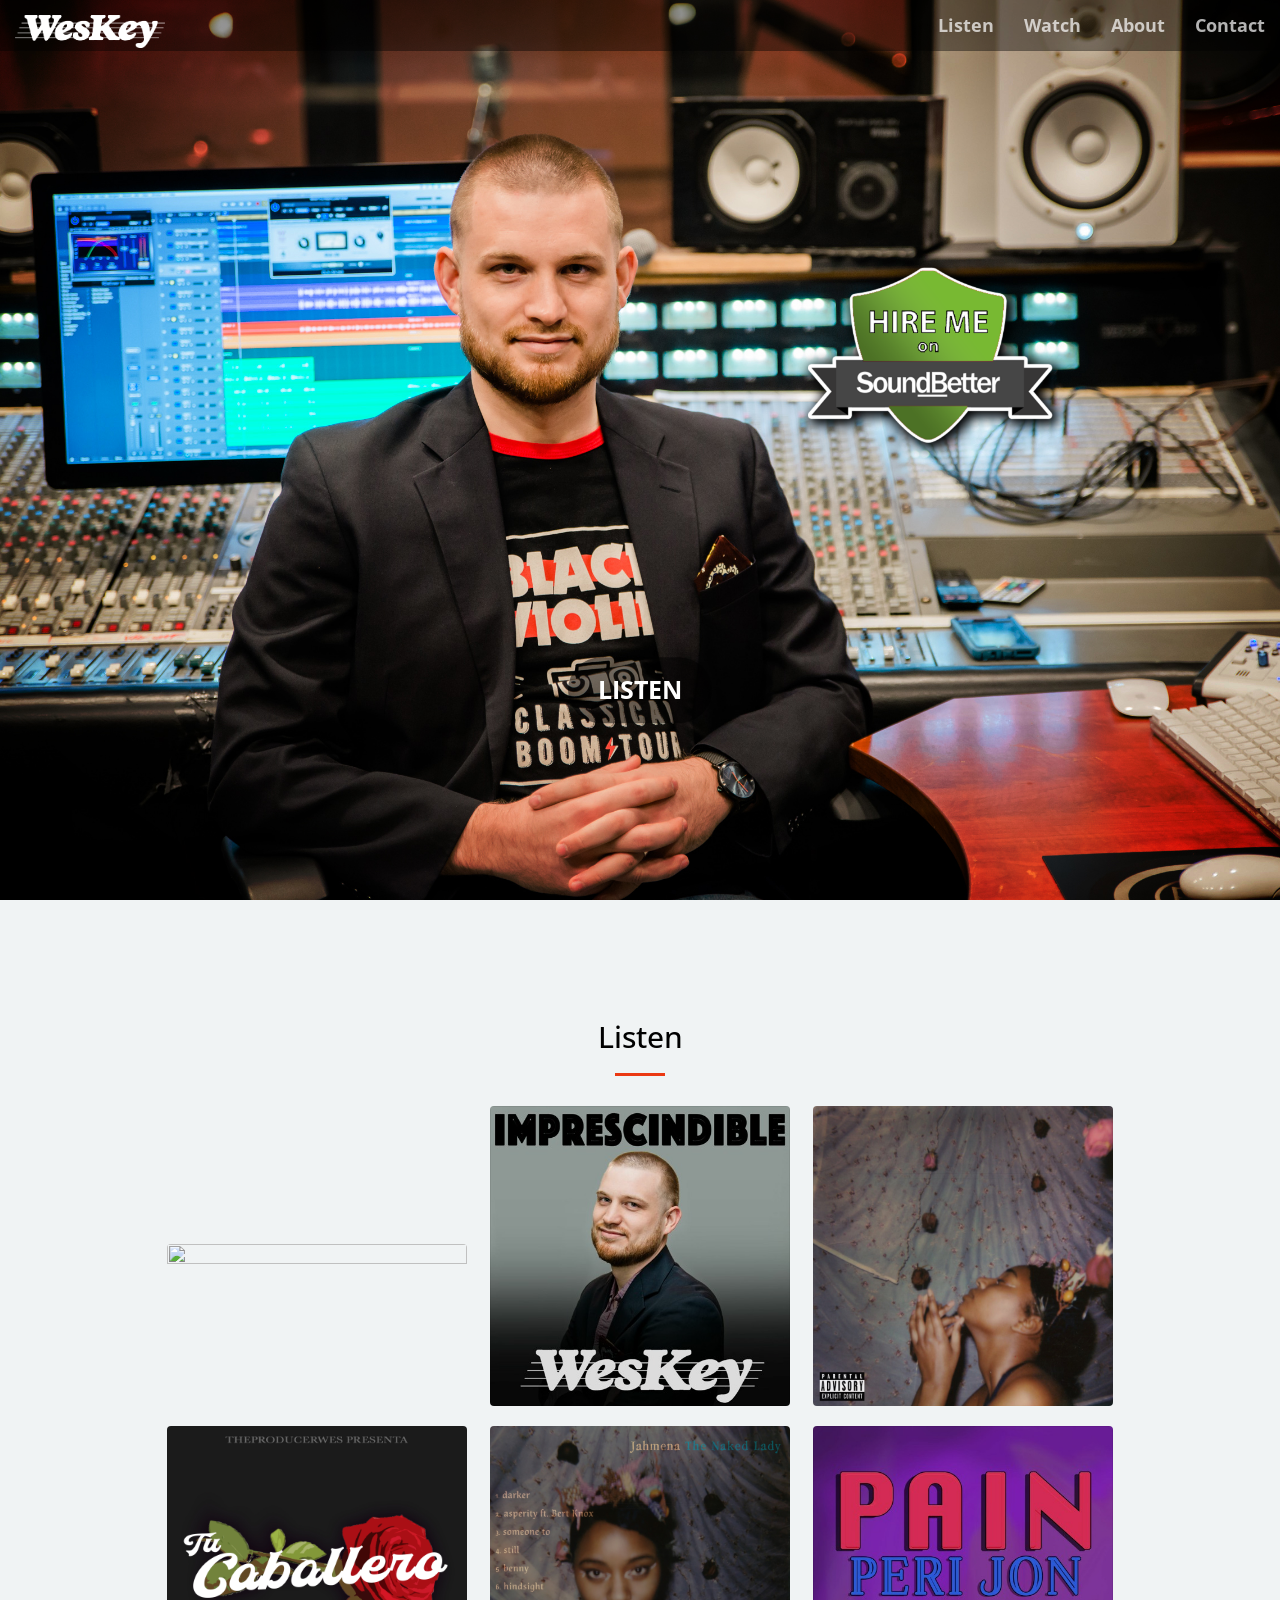
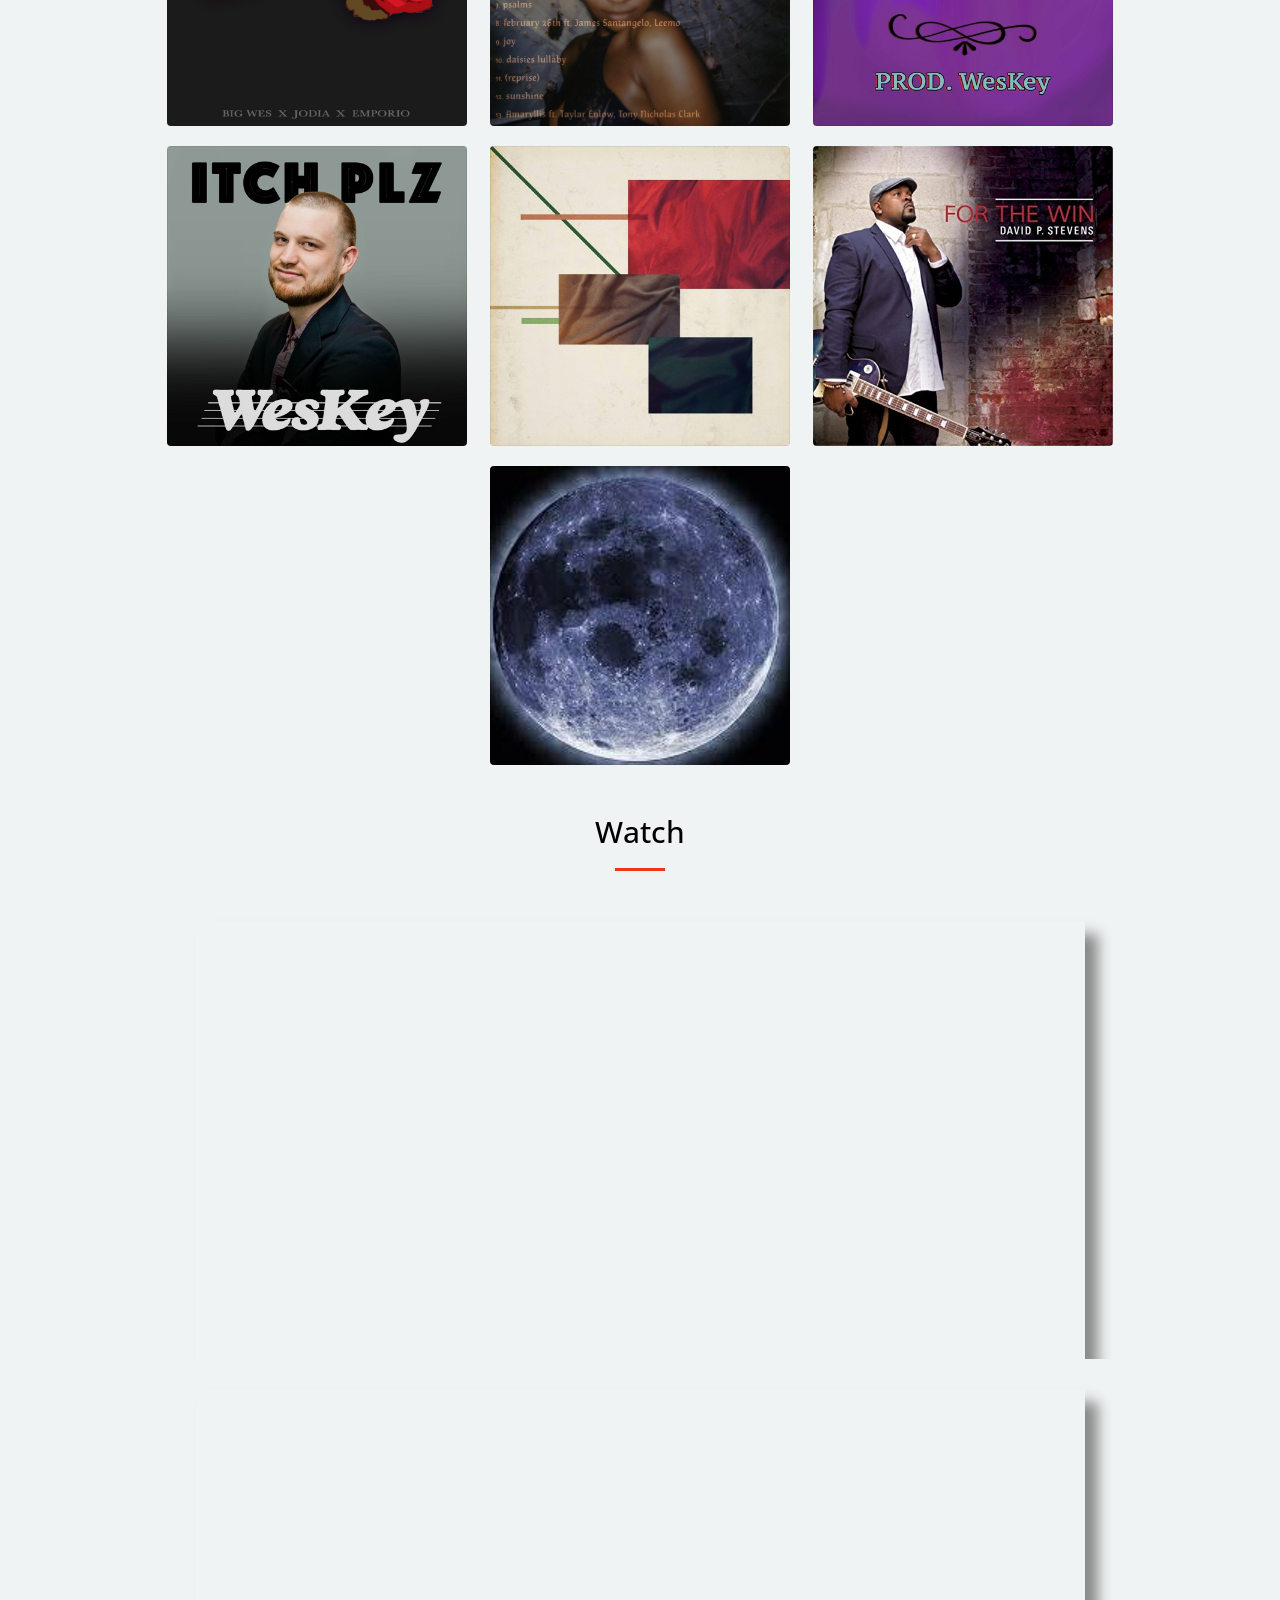
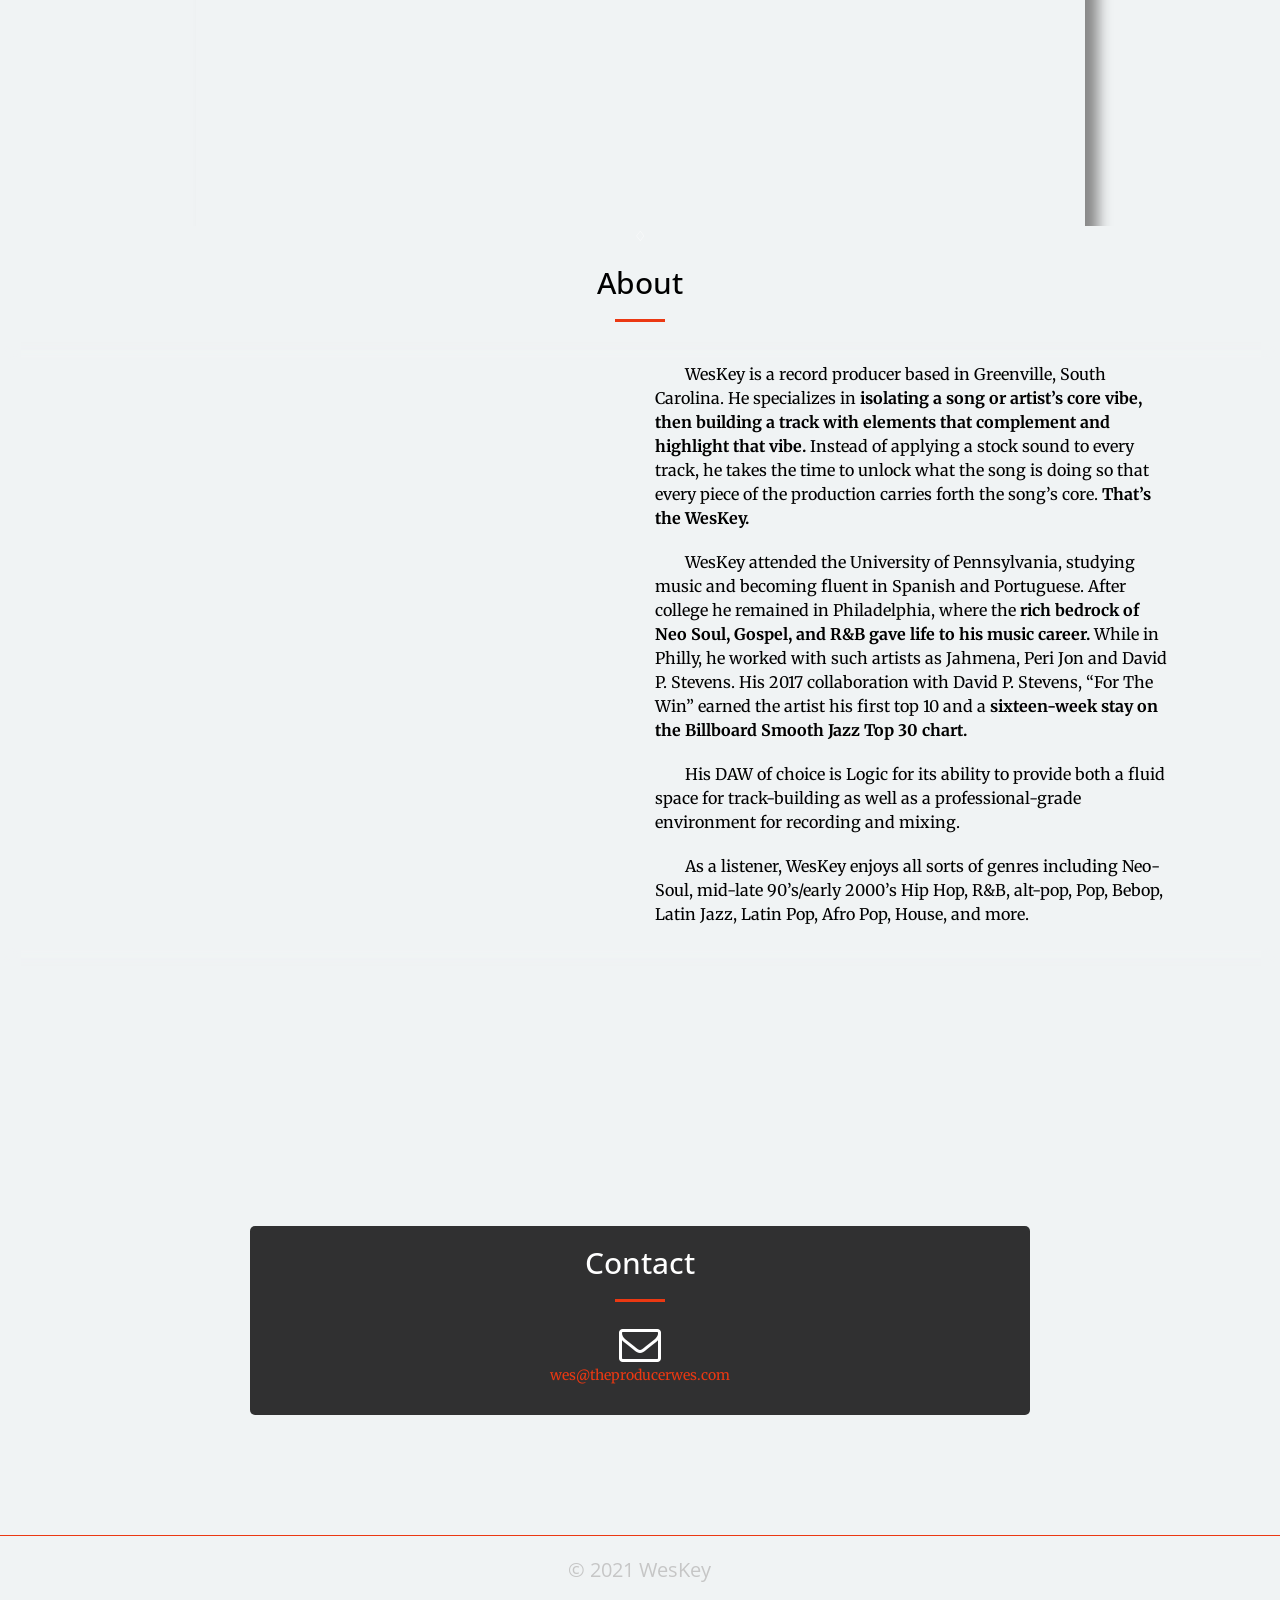
==== index.html @ 867abc57 "change" ====
<!DOCTYPE html>
<html lang="en">

<head>

    <meta charset="utf-8">
    <meta http-equiv="X-UA-Compatible" content="IE=edge">
    <meta name="viewport" content="width=device-width, initial-scale=1">
    <meta name="description" content="">
    <meta name="author" content="Wes Adeyinka-Skold">
    <meta property="og:image"        content="wesleyskolddj.github.io/img/PS1_bio1_v.jpg" />

    <title>WesKey | Music Producer</title>
    <!-- Bootstrap Core CSS -->
    <link rel="stylesheet" href="css/bootstrap.css" type="text/css">
    <link rel="stylesheet" href="css/style.css">

    <script src="https://ajax.googleapis.com/ajax/libs/jquery/1.7.2/jquery.min.js"></script>
    <script src="js/mediaelement-and-player.min.js"></script>
    <link rel="stylesheet" href="css/creative.css" media="screen">

    <!-- Custom Fonts -->
     <link href='https://fonts.googleapis.com/css?family=Open+Sans+Condensed:300,300italic' rel='stylesheet' type='text/css'>
    <link href='http://fonts.googleapis.com/css?family=Merriweather:400,300,300italic,400italic,700,700italic,900,900italic' rel='stylesheet' type='text/css'>
    <link rel="stylesheet" href="font-awesome/css/font-awesome.min.css" type="text/css">

    <!-- Plugin CSS -->
    <link rel="stylesheet" href="css/animate.min.css" type="text/css">

    <!-- Custom CSS -->
    <link rel="stylesheet" href="css/creative.css" type="text/css">

    <!-- HTML5 Shim and Respond.js IE8 support of HTML5 elements and media queries -->
    <!-- WARNING: Respond.js doesn't work if you view the page via file:// -->
    <!--[if lt IE 9]>
        <script src="https://oss.maxcdn.com/libs/html5shiv/3.7.0/html5shiv.js"></script>
        <script src="https://oss.maxcdn.com/libs/respond.js/1.4.2/respond.min.js"></script>
    <![endif]-->

</head>

<body id="page-top" class="bg-primary">

    <nav id="mainNav" class="navbar navbar-default navbar-fixed-top">
        <div class="container-fluid">
            <!-- Brand and toggle get grouped for better mobile display -->
            <div class="navbar-header">
                <button type="button" class="navbar-toggle collapsed" data-toggle="collapse" data-target="#bs-example-navbar-collapse-1">
                    <span class="sr-only">Toggle navigation</span>
                    <span class="icon-bar"></span>
                    <span class="icon-bar"></span>
                    <span class="icon-bar"></span>
                </button>
                <a class="navbar-brand page-scroll" href="#page-top">
                  <div class="logo-image">
             <img src="img/WESKEY_FINAL.png" width="150" height="32.6"" class="img-fluid">
       </div>
     </a>
            </div>

            <!-- Collect the nav links, forms, and other content for toggling -->
            <div class="collapse navbar-collapse" id="bs-example-navbar-collapse-1">
                <ul class="nav navbar-nav navbar-right">
                    <li>
                        <a class="page-scroll" href="#listen">Listen</a>
                    </li>
                    <li>
                    <a class="page-scroll" href="#watch">Watch</a>
                </li>
                <li>
                      <li>
                          <a class="page-scroll" href="#about">About</a>
                      </li>
                      <li>
                        <a class="page-scroll" href="#contact">Contact</a>
                    </li>
                </ul>
            </div>
            <!-- /.navbar-collapse -->
        </div>
        <!-- /.container-fluid -->
    </nav>

    <header>
      <div class="header-content2">
        <br><br><br><br>
        <a href="https://soundbetter.com/profiles/397848-weskey" rel="noopener noreferrer" target="_blank" title="WesKey profile on SoundBetter" ><img alt="WesKey, Producer on SoundBetter" src="img/SoundBetterBadge.png" style="max-width: 300px;" /></a>
      </div>
        <div class="header-content">

          <br><br><br><br><br><br><br><br><br><br><br><br><br><br><br><br><br><br><br><br><br><br><br><br>
                <a href="#listen" class="btn btn-primary btn-xl page-scroll">Listen</a>
            </div>
          </div>
    </header>
    <br><br><br><br><br>


        <section class="bg-primary" id="listen">
        <div class="container text-center">
            <div class="row">
              <h2 class="section-heading text-center">Listen</h2>
              <hr>
            </div>
        </div>

    <div class="textWithBlurredBg-container">

      <div class="textWithBlurredBg">
        <img src="img/Fearless1.jpg">
        <h2>WesKey feat. Lee Mo</h2>
        <h3>Fearless</h3>
<iframe src="https://open.spotify.com/embed/track/297dH4N6ocPh2NJZ0Tr0zY" width="300" height="380" frameborder="0" allowtransparency="true" allow="encrypted-media"></iframe>
      </div>


      <div class="textWithBlurredBg">
          <img src="img/Imprescindible.png">
          <h2>WesKey</h2>
          <h3>Imprescindible</h3>
      <iframe width="100%" height="20" scrolling="no" frameborder="no" allow="autoplay" src="https://w.soundcloud.com/player/?url=https%3A//api.soundcloud.com/tracks/889253563&color=%23ff5500&inverse=false&auto_play=false&show_user=true"></iframe><div style="font-size: 10px; color: #cccccc;line-break: anywhere;word-break: normal;overflow: hidden;white-space: nowrap;text-overflow: ellipsis; font-family: Interstate,Lucida Grande,Lucida Sans Unicode,Lucida Sans,Garuda,Verdana,Tahoma,sans-serif;font-weight: 100;"><a href="https://soundcloud.com/weskeyofficial" title="WesKey" target="_blank" style="color: #cccccc; text-decoration: none;">WesKey</a> · <a href="https://soundcloud.com/weskeyofficial/pain" title="Pain" target="_blank" style="color: #cccccc; text-decoration: none;">Pain</a></div>
        </div>

      <div class="textWithBlurredBg">
        <img src="img/TNL_AlbumCover.jpeg">
        <h2>Jahmena</h2>
        <h3>The Naked Lady</h3>
        <iframe src="https://open.spotify.com/embed/album/1E9udkSY6KjiLPJxeTPA2j" width="300" height="380" frameborder="0" allowtransparency="true" allow="encrypted-media"></iframe>
      </div>


    </div>

    <div class="textWithBlurredBg-container">

      <div class="textWithBlurredBg">
        <img src="img/Tu Caballero_Cover2.3.jpg">
        <h2>Big Wes el Intérprete</h2>
        <h3>Tu Caballero (ft. Jodia y Emporio)</h3>
        <iframe src="https://open.spotify.com/embed/track/6ZalHXCMGMKYvG3cUFmzxY?si=8A9lDq-FS12S6dFijCYNZw" width="300" height="80" frameborder="0" allowtransparency="true" allow="encrypted-media"></iframe>
      </div>

      <div class="textWithBlurredBg">
        <img src="img/TNL_Benny.jpeg">
        <h2>Jahmena</h2>
        <h3>Benny</h3>
        <iframe src="https://open.spotify.com/embed/track/3MU0uh4R8XIyS528XVkEh6" width="300" height="380" frameborder="0" allowtransparency="true" allow="encrypted-media"></iframe>
      </div>

      <div class="textWithBlurredBg">
          <img src="img/Pain.2.png">
          <h2>Peri Jon</h2>
          <h3>Pain</h3>
      <iframe width="100%" height="20" scrolling="no" frameborder="no" allow="autoplay" src="https://w.soundcloud.com/player/?url=https%3A//api.soundcloud.com/tracks/515403810&color=%23ff5500&inverse=false&auto_play=false&show_user=true"></iframe><div style="font-size: 10px; color: #cccccc;line-break: anywhere;word-break: normal;overflow: hidden;white-space: nowrap;text-overflow: ellipsis; font-family: Interstate,Lucida Grande,Lucida Sans Unicode,Lucida Sans,Garuda,Verdana,Tahoma,sans-serif;font-weight: 100;"><a href="https://soundcloud.com/weskeyofficial" title="WesKey" target="_blank" style="color: #cccccc; text-decoration: none;">WesKey</a> · <a href="https://soundcloud.com/weskeyofficial/pain" title="Pain" target="_blank" style="color: #cccccc; text-decoration: none;">Pain</a></div>
        </div>



      </div>

    <div class="textWithBlurredBg-container">

      <div class="textWithBlurredBg">
          <img src="img/ItchPlz.png">
          <h2>WesKey</h2>
          <h3>Itch Plz</h3>
      <iframe width="100%" height="20" scrolling="no" frameborder="no" allow="autoplay" src="https://w.soundcloud.com/player/?url=https%3A//api.soundcloud.com/tracks/893991007&color=%23ff5500&inverse=false&auto_play=false&show_user=true"></iframe><div style="font-size: 10px; color: #cccccc;line-break: anywhere;word-break: normal;overflow: hidden;white-space: nowrap;text-overflow: ellipsis; font-family: Interstate,Lucida Grande,Lucida Sans Unicode,Lucida Sans,Garuda,Verdana,Tahoma,sans-serif;font-weight: 100;"><a href="https://soundcloud.com/weskeyofficial" title="WesKey" target="_blank" style="color: #cccccc; text-decoration: none;">WesKey</a> · <a href="https://soundcloud.com/weskeyofficial/pain" title="Pain" target="_blank" style="color: #cccccc; text-decoration: none;">Pain</a></div>
        </div>

      <div class="textWithBlurredBg">
      <img src="img/SheetMusic.jpg">
      <h2>Jahmena</h2>
      <h3>Sheet Music</h3>
      <iframe src="https://open.spotify.com/embed/album/5VMbwGPhK8vhNS7GuPUcIK?si=ZnHxt2_dQ4-VUJhCeorV4A" width="300" height="80" frameborder="0" allowtransparency="true" allow="encrypted-media"></iframe>
    </div>

    <div class="textWithBlurredBg">
      <img src="img/ForTheWin.jpg">
      <h2>David P Stevens</h2>
      <h3>For The Win</h3>
      <iframe src="https://open.spotify.com/embed/track/4Nju6jp25uReGCHGr2HBPr?si=Zi81GRefS0Wkq0W88IP6bw" width="300" height="80" frameborder="0" allowtransparency="true" allow="encrypted-media"></iframe>
    </div>


        <div class="textWithBlurredBg">
            <img src="img/RetroMoonlight.png">
            <h2>Retro Moonlight</h2>
            <h3>Instrumental</h3>
<iframe width="100%" height="20" scrolling="no" frameborder="no" allow="autoplay" src="https://w.soundcloud.com/player/?url=https%3A//api.soundcloud.com/tracks/662098112%3Fsecret_token%3Ds-unVpE&color=%23ff5500&inverse=false&auto_play=false&show_user=true"></iframe><div style="font-size: 10px; color: #cccccc;line-break: anywhere;word-break: normal;overflow: hidden;white-space: nowrap;text-overflow: ellipsis; font-family: Interstate,Lucida Grande,Lucida Sans Unicode,Lucida Sans,Garuda,Verdana,Tahoma,sans-serif;font-weight: 100;"><a href="https://soundcloud.com/weskeyofficial" title="WesKey" target="_blank" style="color: #cccccc; text-decoration: none;">WesKey</a> · <a href="https://soundcloud.com/weskeyofficial/retro-moonlight-demo/s-unVpE" title="Retro Moonlight DEMO" target="_blank" style="color: #cccccc; text-decoration: none;">Retro Moonlight DEMO</a></div>
          </div>


  </div>
</div>
</section>



<section class="bg-primary" id="watch">


                <div class="col-lg-12 text-center">
                <h2 class="section-heading">Watch</h2>
                <hr>


  <div class="video">
          <iframe width="560" height="315" src="https://www.youtube.com/embed/uzvfG6UASz8" frameborder="0" allow="accelerometer; autoplay; encrypted-media; gyroscope; picture-in-picture"></iframe>
          </div>
  <div class="video">
        <iframe width="560" height="315" src="https://www.youtube.com/embed/3KGAO5zTCew" frameborder="0" allow="accelerometer; autoplay; clipboard-write; encrypted-media; gyroscope; picture-in-picture" allowfullscreen></iframe>
          </div>
        </div>


    <br>  <br>  <br>  <br>  <br>  <br>  <br>
    <br>

<spacer type="horizontal" width="100" height="100"> ♢ </spacer>
</section>


<div class="row text-center">
<h2 class="section-heading">About</h2>
<hr>
</div>

<section class="bg-white" id="about">
    <div id="container-outside">
      <div id="container-inside">
        <div class="row">
            <div class="col-md-5 col-md-offset-6 text-center position:"absolute"">

                <p class="text-faded text-left">WesKey is a record producer based in Greenville, South Carolina. He specializes in <strong>isolating a song or artist’s core vibe, then building a track with elements that complement and highlight that vibe.</strong> Instead of applying a stock sound to every track, he takes the time to unlock what the song is doing so that every piece of the production carries forth the song’s core. <strong>That’s the WesKey.</strong>

                  <p class="text-faded text-left">WesKey attended the University of Pennsylvania, studying music and becoming fluent in Spanish and Portuguese. After college he remained in Philadelphia, where the <strong>rich bedrock of Neo Soul, Gospel, and R&B gave life to his music career.</strong> While in Philly, he worked with such artists as Jahmena, Peri Jon and David P. Stevens. His 2017 collaboration with David P. Stevens, “For The Win” earned the artist his first top 10 and a <strong>sixteen-week stay on the Billboard Smooth Jazz Top 30 chart.</strong></p>

                  <p class="text-faded text-left">His DAW of choice is Logic for its ability to provide both a fluid space for track-building as well as a professional-grade environment for recording and mixing.</p>

                  <p class="text-faded text-left">As a listener, WesKey enjoys all sorts of genres including Neo-Soul, mid-late 90’s/early 2000’s Hip Hop, R&B, alt-pop, Pop, Bebop, Latin Jazz, Latin Pop, Afro Pop, House, and more.</p>

            </div>
        </div>
    </div>

</section>
<br>
<br>
<br>

    <section class="bg-dark" id="contact">
        <div class="container">
            <div class="row">
                <div class="col-lg-8 col-lg-offset-2 text-center reviewtitle">
                    <h2 style="color:white" class="section-heading">Contact</h2>
                    <hr class="primary">

                        <div class="col-sm-6 text-center">

                        </div>
                        <div class="col-sm-6 col-sm-offset-3 text-center">
                            <i class="fa fa-envelope-o fa-3x wow bounceIn" data-wow-delay=".1s"></i><br>
                            <a href="mailto:wes@theproducerwes.com">wes@theproducerwes.com</a><br><br>
                </div>
                </div>
            </div>
        </div>
    </section>

    <section class='bg-primary' id="footer">
        <!-- <div class="container"> -->
            <div class="row">
                <div class="col-md-4 col-md-offset-0 text-center">
                </div>
                <div class="col-md-4 col-md-offset-0 text-center">
                    <a href="#">&copy 2021 WesKey</a><br><br>
            </div>
        </div>
    </section>

    <!-- jQuery -->

    <script src="js/jquery.js"></script>

    <!-- Bootstrap Core JavaScript -->
    <script type=“text/javascript” src=js/query-1.12.4.min.js”></script>
    <script src="js/bootstrap.min.js"></script>

    <!-- Plugin JavaScript -->
    <script src="js/jquery.easing.min.js"></script>
    <script src="js/jquery.fittext.js"></script>
    <script src="js/wow.min.js"></script>

    <!-- Custom Theme JavaScript -->
    <script src="js/creative.js"></script>

    <!-- change button name when toggled -->
    <!-- http://www.bootply.com/5AmH7yriGB -->
    <script>
        $('.SeeMore2').click(function(){
    		var $this = $(this);
    		$this.toggleClass('SeeMore2');
    		if($this.hasClass('SeeMore2')){
    			$this.text('See More');
    		} else {
    			$this.text('See Less');
    		}
    	});
    </script>

    <script>
    $(document).ready(function() {
        $('#audio-player').mediaelementplayer({
            alwaysShowControls: true,
            features: ['playpause','volume','progress'],
            audioVolume: 'horizontal',
            audioWidth: 400,
            audioHeight: 120
        });
    });
    </script>

</body>

</html>
---- css/style.css ----
body{
	background: #ddd;
}

.hover-animation	{
	width: 100%;
	height: 250px;
	display: inline-block;
	-webkit-background-size: cover;
	background-size: cover;
	background-position: center;
	border: 1px solid #000;
	position: relative;
	overflow: hidden;
}

.one  {background-image: url(../img/NoExcuses.jpg);}
.two  {background-image: url(../img/PS1_piano.jpg);}


.hover-animation:before,
.hover-animation:after	{
	top: 0;
	bottom: 0;
	right: 0;
	left: 0;
	content: "";
	position: absolute;
	transition: .3s;
}

.hover-animation:after	{
	padding: 65px;
	display: -webkit-flex;
	display: -mox-flex;
	display: -ms-flex;
	display: -o-flex;
	display: flex;
	align-items: center;
	text-align: center;
	color: #fff;
	font-size: 22px;
	transform: translateY(100%);
	content: attr(data-text);
}

.hover-animation:hover:before {
  filter:blur(2px) brightness(60%);
}

.hover-animation:hover:after	{
	transform: translateY(0);
}
---- css/creative.css ----
/*!
 * Start Bootstrap - Creative Bootstrap Theme (http://startbootstrap.com)
 * Code licensed under the Apache License v2.0.
 * For details, see http://www.apache.org/licenses/LICENSE-2.0.
 */

html,
body {
    width: 100%;
    height: 100%;
}

body {
    font-family: Merriweather,'Helvetica Neue',Arial,sans-serif;
}

hr {
    max-width: 50px;
    border-color: #eb3812;
    border-width: 3px;
}

hr.light {
    border-color: #fff;
}

a {
    color: #eb3812;
    text-decoration: none;
    -webkit-transition: all .35s;
    -moz-transition: all .35s;
    transition: all .35s;
}

a:hover,
a:focus {
    color: #a30000;
    text-decoration: none;
}

h1,
h2,
h3,
h4,
h5,
h6 {
    font-family: 'Open Sans Condensed','Helvetica Neue',Arial,sans-serif;
}

h3 {
    color: gray;
    font-size: 40px;
}

h4 {
    font-size: 60px;
}

p {
    margin-bottom: 20px;
    font-size: 16px;
    line-height: 1.5;
    text-indent: 30px;
}

p.noindent {
    margin-bottom: 20px;
    font-size: 20px;
    line-height: 1.5;
    text-indent: 0px;
}

p.center {
    margin-bottom: 20px;
    font-size: 16px;
    line-height: 1.5;
    text-indent: 0px;
    text-align: center;
}
.logo-image{
    width: 100px;
    height: 21.7px;
}
.bg-primary {
    background-color: #F0F3F4;
    text-align: center;
}

.bg-second {

  background-color: #4D4D4D;
  background-blend-mode: lighten;
}

.bg-dark {
    color: #fff;
    background-color: #222;
    background: url(../img/PS1-laugh.jpg) no-repeat center fixed;
    -webkit-box-pack: center;
    padding-top: 200px;
    padding-bottom: 120px;
}

.bg-gray {
    color: #fff;
    /*background-color: #DDDDDD;*/
    background: url(../img/PS1-laugh.jpg) no-repeat center center fixed;
  -webkit-background-size: contain;
  -moz-background-size: contain;
  -o-background-size: contain;
background-size: contain;
    -webkit-box-pack: center;
    padding-top: 80px;
    padding-bottom: 80px;
}

.bg-white {
    color: #F0F3F4;
    /*background-color: #DDDDDD;*/
    background: url(../img/PS1_head2.jpg) no-repeat left fixed;
    background-position: 50px 150px;
    box-shadow: 0 0 8px 8px #F0F3F4 inset;
  -webkit-background-size: contain;
  -moz-background-size: contain;
  -o-background-size: contain;
background-size: contain;
    -webkit-box-pack: center;
}

.text-faded {
    color: #000;
}

}
.textWithBlurredBg-container {
  text-align: center;
}

.textWithBlurredBg{
    width:300px;
    height:auto;
    display:inline-block;
    position:relative;
    transition:.3s;
    margin:10px;

  }

  .textWithBlurredBg img{
    width:100%;
    height:100%;
    transition:.3s;
    border-radius:4px;
  }

  .textWithBlurredBg:hover img{
    filter:blur(2px) brightness(60%);
    box-shadow:0 0 16px orange;
  }

  .textWithBlurredBg :not(img){
    position:absolute;
    z-index:1;
    top:30%;
    width:100%;
    text-align:center;
    color:#fff;
    opacity:0;
    transition:.3s;
  }

  .textWithBlurredBg h2{
    top:10%
  }

  .textWithBlurredBg h3{
    top:25%
  }

  .textWithBlurredBg audio{
    top:75%
  }

  .textWithBlurredBg iframe{
    top:75%;
    left: 0;
  }

  .textWithBlurredBg:hover :not(img){
    opacity:1;
  }

  .video {
    position:relative;
    	padding-bottom:35%;
    	padding-top:30px;
    	height:0;
    	overflow:hidden;
      text-align: center;

  }

  .video iframe, .video object, .video embed {
    position: relative;
	text-align: center;
  top:0;
	left:0;
	width:889PX;
	height:500px;
    box-shadow: 13px 13px 13px 0px #888888;
  }


body {
    padding: 0px;
}

section {
    padding: 20px 0;
}



aside {
    padding: 50px 0;
}

.no-padding {
    padding: 0;
}

.navbar-default {
    border-color: rgba(34,34,34,.05);
    font-family: 'Open Sans Condensed','Helvetica Neue',Arial,sans-serif;
    background-color: rgba(0,0,0,.8);
    -webkit-transition: all .35s;
    -moz-transition: all .35s;
    transition: all .35s;
}

.navbar-default .navbar-header .navbar-brand {
    /*text-transform: uppercase;*/
    font-family: 'Open Sans Condensed','Helvetica Neue',Arial,sans-serif;
    font-size: 2em;
    font-weight: 700;
    color: #f05f40;
}

.navbar-default .navbar-header .navbar-brand:hover,
.navbar-default .navbar-header .navbar-brand:focus {
    color: #eb3812;
}

.navbar-default .nav > li>a,
.navbar-default .nav>li>a:focus {
    /*text-transform: uppercase;*/
    font-size: 18px;
    font-weight: 700;
    color: white;
}

.navbar-default .nav > li>a:hover,
.navbar-default .nav>li>a:focus:hover {
    color: #f05f40;
}

.navbar-default .nav > li.active>a,
.navbar-default .nav>li.active>a:focus {
    color: #f05f40!important;
    background-color: transparent;
}

.navbar-default .nav > li.active>a:hover,
.navbar-default .nav>li.active>a:focus:hover {
    background-color: transparent;
}

@media(min-width:768px) {
    .navbar-default {
        /*border-color: rgba(255,255,255,.3);*/
        /*Nav background color in header*/
        background-color: rgba(0,0,0,.4);
    }

    .navbar-default .navbar-header .navbar-brand {
        /*"Wesley Skold DJ" color in header*/
        color: rgba(255,255,255,.7);
    }

    .navbar-default .navbar-header .navbar-brand:hover,
    .navbar-default .navbar-header .navbar-brand:focus {
        /*"Wesley Skold DJ" color:hover in header*/
        color: #fff;
    }

    .navbar-default .nav > li>a,
    .navbar-default .nav>li>a:focus {
        color: rgba(255,255,255,.7);
    }

    .navbar-default .nav > li>a:hover,
    .navbar-default .nav>li>a:focus:hover {
        color: #fff;
    }

    .navbar-default.affix {
        border-color: rgba(34,34,34,0);
        /*controls navbar */
        background-color: rgba(0,0,0,0);
    }

    .navbar-default.affix .navbar-header .navbar-brand {
        /*"Wesley Skold DJ" size change*/
        font-size: 20px;
        color: #f05f40;
    }

    .navbar-default.affix .navbar-header .navbar-brand:hover,
    .navbar-default.affix .navbar-header .navbar-brand:focus {
        /*"Wesley Skold DJ" 2nd color:hover*/
        color: #eb3812;
    }

    .navbar-default.affix .nav > li>a,
    .navbar-default.affix .nav>li>a:focus {
        /*navbar items color*/
        color: #C6C6C6;
    }

    .navbar-default.affix .nav > li>a:hover,
    .navbar-default.affix .nav>li>a:focus:hover {
        color: #f05f40;
    }
}

header {
    position: relative;
    width: 100%;
    min-height: auto;
    text-align: center;
    color: #fff;
    background-image: url(../img/PS1_bio1_v.jpg);
    background-position: center;
    -webkit-background-size: cover;
    -moz-background-size: cover;
    background-size: cover;
    -o-background-size: cover;
}

header .header-content {
    position: relative;
    width: 100%;
    padding: 160px 15px 40px 15px;
    text-align: center;
}

header .header-content2 {
    position: relative;
    width: 100%;
    padding: 160px 200px 40px 15px;
    text-align: right;
}

header .header-content .header-content-inner h1 {
    margin-top: 0;
    margin-bottom: 0;
    text-transform: uppercase;
    font-weight: 700;
    text-shadow:
    -1px -1px 0 #000,
    1px -1px 0 #000,
    -1px 1px 0 #000,
    1px 1px 0 #000;
}

header .header-content .header-content-inner hr {
    margin: 10px auto;
}

header .header-content .header-content-inner p {
    margin-bottom: 50px;
    font-size: 16px;
    font-weight: 300;
    color: rgba(255,255,255,.7);
}

@media(min-width:768px) {
    header {
        min-height: 100%;
    }

    header .header-content {
        position: absolute;
        top: 50%;
        padding: 0 50px;
        -webkit-transform: translateY(-50%);
        -ms-transform: translateY(-50%);
        transform: translateY(-50%);
    }

    header .header-content .header-content-inner {
        margin-right: auto;
        margin-left: auto;
        max-width: 1000px;
    }

    header .header-content .header-content-inner p {
        margin-right: auto;
        margin-left: auto;
        max-width: 80%;
        font-size: 18px;
    }
}

.section-heading {
    margin-top: 0;
    color: #000
}

.service-box {
    margin: 50px auto 0;
    max-width: auto;
    background: transparent;
    border-radius: 5px;
    padding: 10px;
    color: white;
}

@media(min-width:992px) {
    .service-box {
        margin: 20px auto 0;
    }
}

.service-box p {
    margin-bottom: 0;
}

.portfolio-box {
    display: block;
    position: relative;
    margin: 0 auto;
    max-width: 650px;
}

.portfolio-box .portfolio-box-caption {
    display: block;
    position: absolute;
    bottom: 0;
    width: 100%;
    height: 100%;
    text-align: center;
    color: #fff;
    opacity: 0;
    background: rgba(240,95,64,.9);
    -webkit-transition: all .35s;
    -moz-transition: all .35s;
    transition: all .35s;
}

.portfolio-box .portfolio-box-caption .portfolio-box-caption-content {
    position: absolute;
    top: 50%;
    width: 100%;
    text-align: center;
    transform: translateY(-50%);
}

.portfolio-box .portfolio-box-caption .portfolio-box-caption-content .project-category,
.portfolio-box .portfolio-box-caption .portfolio-box-caption-content .project-name {
    padding: 0 15px;
    font-family: 'Open Sans Condensed','Helvetica Neue',Arial,sans-serif;
}

.portfolio-box .portfolio-box-caption .portfolio-box-caption-content .project-category {
    text-transform: uppercase;
    font-size: 14px;
    font-weight: 600;
}

.portfolio-box .portfolio-box-caption .portfolio-box-caption-content .project-name {
    font-size: 18px;
}

.portfolio-box:hover .portfolio-box-caption {
    opacity: 1;
}

@media(min-width:768px) {
    .portfolio-box .portfolio-box-caption .portfolio-box-caption-content .project-category {
        font-size: 16px;
    }

    .portfolio-box .portfolio-box-caption .portfolio-box-caption-content .project-name {
        font-size: 22px;
    }
}

.call-to-action h2 {
    margin: 0 auto 20px;
}

.text-primary {
    color: #f05f40;
}

.no-gutter > [class*=col-] {
    padding-right: 0;
    padding-left: 0;
}

.btn-default {
    border-color: #fff;
    color: #222;
    background-color: #fff;
    -webkit-transition: all .35s;
    -moz-transition: all .35s;
    transition: all .35s;
}

.btn-default:hover,
.btn-default:focus,
.btn-default.focus,
.btn-default:active,
.btn-default.active,
.open > .dropdown-toggle.btn-default {
    border-color: #ededed;
    color: #222;
    background-color: #f2f2f2;
}

.btn-default:active,
.btn-default.active,
.open > .dropdown-toggle.btn-default {
    background-image: none;
}

.btn-default.disabled,
.btn-default[disabled],
fieldset[disabled] .btn-default,
.btn-default.disabled:hover,
.btn-default[disabled]:hover,
fieldset[disabled] .btn-default:hover,
.btn-default.disabled:focus,
.btn-default[disabled]:focus,
fieldset[disabled] .btn-default:focus,
.btn-default.disabled.focus,
.btn-default[disabled].focus,
fieldset[disabled] .btn-default.focus,
.btn-default.disabled:active,
.btn-default[disabled]:active,
fieldset[disabled] .btn-default:active,
.btn-default.disabled.active,
.btn-default[disabled].active,
fieldset[disabled] .btn-default.active {
    border-color: #fff;
    background-color: #fff;
}

.btn-default .badge {
    color: #fff;
    background-color: #222;
}

.btn-primary {
    border-color: #f05f40;
    color: #fff;
    background-color: rgba(0, 0, 0, 0.5);
    -webkit-transition: all .35s;
    -moz-transition: all .35s;
    transition: all .35s;
}

.btn-primary:hover,
.btn-primary:focus,
.btn-primary.focus,
.btn-primary:active,
.btn-primary.active,
.open > .dropdown-toggle.btn-primary {
    border-color: #ed431f;
    color: #fff;
    background-color: #eb3812;
}

.btn-primary:active,
.btn-primary.active,
.open > .dropdown-toggle.btn-primary {
    background-image: none;
}

.btn-primary.disabled,
.btn-primary[disabled],
fieldset[disabled] .btn-primary,
.btn-primary.disabled:hover,
.btn-primary[disabled]:hover,
fieldset[disabled] .btn-primary:hover,
.btn-primary.disabled:focus,
.btn-primary[disabled]:focus,
fieldset[disabled] .btn-primary:focus,
.btn-primary.disabled.focus,
.btn-primary[disabled].focus,
fieldset[disabled] .btn-primary.focus,
.btn-primary.disabled:active,
.btn-primary[disabled]:active,
fieldset[disabled] .btn-primary:active,
.btn-primary.disabled.active,
.btn-primary[disabled].active,
fieldset[disabled] .btn-primary.active {
    border-color: #f05f40;
    background-color: #f05f40;
}

.btn-primary .badge {
    color: #f05f40;
    background-color: #fff;
}

.btn {
    border: 0;
    border-radius: 300px;
    text-transform: uppercase;
    font-family: 'Open Sans Condensed','Helvetica Neue',Arial,sans-serif;
    font-weight: 700;
}

.btn-xl {
    padding: 15px 30px;
    font-size: 25px
}

::-moz-selection {
    text-shadow: none;
    color: #fff;
    background: #222;
}

::selection {
    text-shadow: none;
    color: #fff;
    background: #222;
}

img::selection {
    color: #fff;
    background: 0 0;
}

img::-moz-selection {
    color: #fff;
    background: 0 0;
}

body {
    webkit-tap-highlight-color: #222;
}

.image-padding {
    padding-top: 40px;
}


.reviewbox{
    padding: 20px 10px;
    background: rgba(0,0,0,.8);
    /*border-top: 1px solid #858585;
    border-bottom: 1px solid #858585;*/
    border-radius: 5px;
    margin: 20px 0px;
}

.songbox{
    padding: 10px 0px;
    background: rgba(255,255,255,1);
    /*border-top: 1px solid #858585;
    border-bottom: 1px solid #858585;*/
    border-radius: 5px;
    margin: 2px 0px;
    width: 100%
}

.reviewtitle{
    padding: 20px 0px 10px 0px;
    background: rgba(0,0,0,.8);
    /*border-top: 1px solid #858585;
    border-bottom: 1px solid #858585;*/
    border-radius: 5px;
    /*margin: 20px 0px;*/
}
#footer{
    border-top: 1px solid #eb3812;
    background-color: #000
    height: 200px;

}

#footer a{
    font-family: 'Open Sans Condensed','Helvetica Neue',Arial,sans-serif;
    font-size: 20px;
    color: #C6C6C6;
}

#footer a:hover{
    color: #eb3812;
}

.dark-button {
    color: #F8F8F8;
    background: #343434;
    border-width: 1px;
    font-family: 'Open Sans Condensed','Helvetica Neue',Arial,sans-serif;

}
---- css/creative.css ----
/*!
 * Start Bootstrap - Creative Bootstrap Theme (http://startbootstrap.com)
 * Code licensed under the Apache License v2.0.
 * For details, see http://www.apache.org/licenses/LICENSE-2.0.
 */

html,
body {
    width: 100%;
    height: 100%;
}

body {
    font-family: Merriweather,'Helvetica Neue',Arial,sans-serif;
}

hr {
    max-width: 50px;
    border-color: #eb3812;
    border-width: 3px;
}

hr.light {
    border-color: #fff;
}

a {
    color: #eb3812;
    text-decoration: none;
    -webkit-transition: all .35s;
    -moz-transition: all .35s;
    transition: all .35s;
}

a:hover,
a:focus {
    color: #a30000;
    text-decoration: none;
}

h1,
h2,
h3,
h4,
h5,
h6 {
    font-family: 'Open Sans Condensed','Helvetica Neue',Arial,sans-serif;
}

h3 {
    color: gray;
    font-size: 40px;
}

h4 {
    font-size: 60px;
}

p {
    margin-bottom: 20px;
    font-size: 16px;
    line-height: 1.5;
    text-indent: 30px;
}

p.noindent {
    margin-bottom: 20px;
    font-size: 20px;
    line-height: 1.5;
    text-indent: 0px;
}

p.center {
    margin-bottom: 20px;
    font-size: 16px;
    line-height: 1.5;
    text-indent: 0px;
    text-align: center;
}
.logo-image{
    width: 100px;
    height: 21.7px;
}
.bg-primary {
    background-color: #F0F3F4;
    text-align: center;
}

.bg-second {

  background-color: #4D4D4D;
  background-blend-mode: lighten;
}

.bg-dark {
    color: #fff;
    background-color: #222;
    background: url(../img/PS1-laugh.jpg) no-repeat center fixed;
    -webkit-box-pack: center;
    padding-top: 200px;
    padding-bottom: 120px;
}

.bg-gray {
    color: #fff;
    /*background-color: #DDDDDD;*/
    background: url(../img/PS1-laugh.jpg) no-repeat center center fixed;
  -webkit-background-size: contain;
  -moz-background-size: contain;
  -o-background-size: contain;
background-size: contain;
    -webkit-box-pack: center;
    padding-top: 80px;
    padding-bottom: 80px;
}

.bg-white {
    color: #F0F3F4;
    /*background-color: #DDDDDD;*/
    background: url(../img/PS1_head2.jpg) no-repeat left fixed;
    background-position: 50px 150px;
    box-shadow: 0 0 8px 8px #F0F3F4 inset;
  -webkit-background-size: contain;
  -moz-background-size: contain;
  -o-background-size: contain;
background-size: contain;
    -webkit-box-pack: center;
}

.text-faded {
    color: #000;
}

}
.textWithBlurredBg-container {
  text-align: center;
}

.textWithBlurredBg{
    width:300px;
    height:auto;
    display:inline-block;
    position:relative;
    transition:.3s;
    margin:10px;

  }

  .textWithBlurredBg img{
    width:100%;
    height:100%;
    transition:.3s;
    border-radius:4px;
  }

  .textWithBlurredBg:hover img{
    filter:blur(2px) brightness(60%);
    box-shadow:0 0 16px orange;
  }

  .textWithBlurredBg :not(img){
    position:absolute;
    z-index:1;
    top:30%;
    width:100%;
    text-align:center;
    color:#fff;
    opacity:0;
    transition:.3s;
  }

  .textWithBlurredBg h2{
    top:10%
  }

  .textWithBlurredBg h3{
    top:25%
  }

  .textWithBlurredBg audio{
    top:75%
  }

  .textWithBlurredBg iframe{
    top:75%;
    left: 0;
  }

  .textWithBlurredBg:hover :not(img){
    opacity:1;
  }

  .video {
    position:relative;
    	padding-bottom:35%;
    	padding-top:30px;
    	height:0;
    	overflow:hidden;
      text-align: center;

  }

  .video iframe, .video object, .video embed {
    position: relative;
	text-align: center;
  top:0;
	left:0;
	width:889PX;
	height:500px;
    box-shadow: 13px 13px 13px 0px #888888;
  }


body {
    padding: 0px;
}

section {
    padding: 20px 0;
}



aside {
    padding: 50px 0;
}

.no-padding {
    padding: 0;
}

.navbar-default {
    border-color: rgba(34,34,34,.05);
    font-family: 'Open Sans Condensed','Helvetica Neue',Arial,sans-serif;
    background-color: rgba(0,0,0,.8);
    -webkit-transition: all .35s;
    -moz-transition: all .35s;
    transition: all .35s;
}

.navbar-default .navbar-header .navbar-brand {
    /*text-transform: uppercase;*/
    font-family: 'Open Sans Condensed','Helvetica Neue',Arial,sans-serif;
    font-size: 2em;
    font-weight: 700;
    color: #f05f40;
}

.navbar-default .navbar-header .navbar-brand:hover,
.navbar-default .navbar-header .navbar-brand:focus {
    color: #eb3812;
}

.navbar-default .nav > li>a,
.navbar-default .nav>li>a:focus {
    /*text-transform: uppercase;*/
    font-size: 18px;
    font-weight: 700;
    color: white;
}

.navbar-default .nav > li>a:hover,
.navbar-default .nav>li>a:focus:hover {
    color: #f05f40;
}

.navbar-default .nav > li.active>a,
.navbar-default .nav>li.active>a:focus {
    color: #f05f40!important;
    background-color: transparent;
}

.navbar-default .nav > li.active>a:hover,
.navbar-default .nav>li.active>a:focus:hover {
    background-color: transparent;
}

@media(min-width:768px) {
    .navbar-default {
        /*border-color: rgba(255,255,255,.3);*/
        /*Nav background color in header*/
        background-color: rgba(0,0,0,.4);
    }

    .navbar-default .navbar-header .navbar-brand {
        /*"Wesley Skold DJ" color in header*/
        color: rgba(255,255,255,.7);
    }

    .navbar-default .navbar-header .navbar-brand:hover,
    .navbar-default .navbar-header .navbar-brand:focus {
        /*"Wesley Skold DJ" color:hover in header*/
        color: #fff;
    }

    .navbar-default .nav > li>a,
    .navbar-default .nav>li>a:focus {
        color: rgba(255,255,255,.7);
    }

    .navbar-default .nav > li>a:hover,
    .navbar-default .nav>li>a:focus:hover {
        color: #fff;
    }

    .navbar-default.affix {
        border-color: rgba(34,34,34,0);
        /*controls navbar */
        background-color: rgba(0,0,0,0);
    }

    .navbar-default.affix .navbar-header .navbar-brand {
        /*"Wesley Skold DJ" size change*/
        font-size: 20px;
        color: #f05f40;
    }

    .navbar-default.affix .navbar-header .navbar-brand:hover,
    .navbar-default.affix .navbar-header .navbar-brand:focus {
        /*"Wesley Skold DJ" 2nd color:hover*/
        color: #eb3812;
    }

    .navbar-default.affix .nav > li>a,
    .navbar-default.affix .nav>li>a:focus {
        /*navbar items color*/
        color: #C6C6C6;
    }

    .navbar-default.affix .nav > li>a:hover,
    .navbar-default.affix .nav>li>a:focus:hover {
        color: #f05f40;
    }
}

header {
    position: relative;
    width: 100%;
    min-height: auto;
    text-align: center;
    color: #fff;
    background-image: url(../img/PS1_bio1_v.jpg);
    background-position: center;
    -webkit-background-size: cover;
    -moz-background-size: cover;
    background-size: cover;
    -o-background-size: cover;
}

header .header-content {
    position: relative;
    width: 100%;
    padding: 160px 15px 40px 15px;
    text-align: center;
}

header .header-content2 {
    position: relative;
    width: 100%;
    padding: 160px 200px 40px 15px;
    text-align: right;
}

header .header-content .header-content-inner h1 {
    margin-top: 0;
    margin-bottom: 0;
    text-transform: uppercase;
    font-weight: 700;
    text-shadow:
    -1px -1px 0 #000,
    1px -1px 0 #000,
    -1px 1px 0 #000,
    1px 1px 0 #000;
}

header .header-content .header-content-inner hr {
    margin: 10px auto;
}

header .header-content .header-content-inner p {
    margin-bottom: 50px;
    font-size: 16px;
    font-weight: 300;
    color: rgba(255,255,255,.7);
}

@media(min-width:768px) {
    header {
        min-height: 100%;
    }

    header .header-content {
        position: absolute;
        top: 50%;
        padding: 0 50px;
        -webkit-transform: translateY(-50%);
        -ms-transform: translateY(-50%);
        transform: translateY(-50%);
    }

    header .header-content .header-content-inner {
        margin-right: auto;
        margin-left: auto;
        max-width: 1000px;
    }

    header .header-content .header-content-inner p {
        margin-right: auto;
        margin-left: auto;
        max-width: 80%;
        font-size: 18px;
    }
}

.section-heading {
    margin-top: 0;
    color: #000
}

.service-box {
    margin: 50px auto 0;
    max-width: auto;
    background: transparent;
    border-radius: 5px;
    padding: 10px;
    color: white;
}

@media(min-width:992px) {
    .service-box {
        margin: 20px auto 0;
    }
}

.service-box p {
    margin-bottom: 0;
}

.portfolio-box {
    display: block;
    position: relative;
    margin: 0 auto;
    max-width: 650px;
}

.portfolio-box .portfolio-box-caption {
    display: block;
    position: absolute;
    bottom: 0;
    width: 100%;
    height: 100%;
    text-align: center;
    color: #fff;
    opacity: 0;
    background: rgba(240,95,64,.9);
    -webkit-transition: all .35s;
    -moz-transition: all .35s;
    transition: all .35s;
}

.portfolio-box .portfolio-box-caption .portfolio-box-caption-content {
    position: absolute;
    top: 50%;
    width: 100%;
    text-align: center;
    transform: translateY(-50%);
}

.portfolio-box .portfolio-box-caption .portfolio-box-caption-content .project-category,
.portfolio-box .portfolio-box-caption .portfolio-box-caption-content .project-name {
    padding: 0 15px;
    font-family: 'Open Sans Condensed','Helvetica Neue',Arial,sans-serif;
}

.portfolio-box .portfolio-box-caption .portfolio-box-caption-content .project-category {
    text-transform: uppercase;
    font-size: 14px;
    font-weight: 600;
}

.portfolio-box .portfolio-box-caption .portfolio-box-caption-content .project-name {
    font-size: 18px;
}

.portfolio-box:hover .portfolio-box-caption {
    opacity: 1;
}

@media(min-width:768px) {
    .portfolio-box .portfolio-box-caption .portfolio-box-caption-content .project-category {
        font-size: 16px;
    }

    .portfolio-box .portfolio-box-caption .portfolio-box-caption-content .project-name {
        font-size: 22px;
    }
}

.call-to-action h2 {
    margin: 0 auto 20px;
}

.text-primary {
    color: #f05f40;
}

.no-gutter > [class*=col-] {
    padding-right: 0;
    padding-left: 0;
}

.btn-default {
    border-color: #fff;
    color: #222;
    background-color: #fff;
    -webkit-transition: all .35s;
    -moz-transition: all .35s;
    transition: all .35s;
}

.btn-default:hover,
.btn-default:focus,
.btn-default.focus,
.btn-default:active,
.btn-default.active,
.open > .dropdown-toggle.btn-default {
    border-color: #ededed;
    color: #222;
    background-color: #f2f2f2;
}

.btn-default:active,
.btn-default.active,
.open > .dropdown-toggle.btn-default {
    background-image: none;
}

.btn-default.disabled,
.btn-default[disabled],
fieldset[disabled] .btn-default,
.btn-default.disabled:hover,
.btn-default[disabled]:hover,
fieldset[disabled] .btn-default:hover,
.btn-default.disabled:focus,
.btn-default[disabled]:focus,
fieldset[disabled] .btn-default:focus,
.btn-default.disabled.focus,
.btn-default[disabled].focus,
fieldset[disabled] .btn-default.focus,
.btn-default.disabled:active,
.btn-default[disabled]:active,
fieldset[disabled] .btn-default:active,
.btn-default.disabled.active,
.btn-default[disabled].active,
fieldset[disabled] .btn-default.active {
    border-color: #fff;
    background-color: #fff;
}

.btn-default .badge {
    color: #fff;
    background-color: #222;
}

.btn-primary {
    border-color: #f05f40;
    color: #fff;
    background-color: rgba(0, 0, 0, 0.5);
    -webkit-transition: all .35s;
    -moz-transition: all .35s;
    transition: all .35s;
}

.btn-primary:hover,
.btn-primary:focus,
.btn-primary.focus,
.btn-primary:active,
.btn-primary.active,
.open > .dropdown-toggle.btn-primary {
    border-color: #ed431f;
    color: #fff;
    background-color: #eb3812;
}

.btn-primary:active,
.btn-primary.active,
.open > .dropdown-toggle.btn-primary {
    background-image: none;
}

.btn-primary.disabled,
.btn-primary[disabled],
fieldset[disabled] .btn-primary,
.btn-primary.disabled:hover,
.btn-primary[disabled]:hover,
fieldset[disabled] .btn-primary:hover,
.btn-primary.disabled:focus,
.btn-primary[disabled]:focus,
fieldset[disabled] .btn-primary:focus,
.btn-primary.disabled.focus,
.btn-primary[disabled].focus,
fieldset[disabled] .btn-primary.focus,
.btn-primary.disabled:active,
.btn-primary[disabled]:active,
fieldset[disabled] .btn-primary:active,
.btn-primary.disabled.active,
.btn-primary[disabled].active,
fieldset[disabled] .btn-primary.active {
    border-color: #f05f40;
    background-color: #f05f40;
}

.btn-primary .badge {
    color: #f05f40;
    background-color: #fff;
}

.btn {
    border: 0;
    border-radius: 300px;
    text-transform: uppercase;
    font-family: 'Open Sans Condensed','Helvetica Neue',Arial,sans-serif;
    font-weight: 700;
}

.btn-xl {
    padding: 15px 30px;
    font-size: 25px
}

::-moz-selection {
    text-shadow: none;
    color: #fff;
    background: #222;
}

::selection {
    text-shadow: none;
    color: #fff;
    background: #222;
}

img::selection {
    color: #fff;
    background: 0 0;
}

img::-moz-selection {
    color: #fff;
    background: 0 0;
}

body {
    webkit-tap-highlight-color: #222;
}

.image-padding {
    padding-top: 40px;
}


.reviewbox{
    padding: 20px 10px;
    background: rgba(0,0,0,.8);
    /*border-top: 1px solid #858585;
    border-bottom: 1px solid #858585;*/
    border-radius: 5px;
    margin: 20px 0px;
}

.songbox{
    padding: 10px 0px;
    background: rgba(255,255,255,1);
    /*border-top: 1px solid #858585;
    border-bottom: 1px solid #858585;*/
    border-radius: 5px;
    margin: 2px 0px;
    width: 100%
}

.reviewtitle{
    padding: 20px 0px 10px 0px;
    background: rgba(0,0,0,.8);
    /*border-top: 1px solid #858585;
    border-bottom: 1px solid #858585;*/
    border-radius: 5px;
    /*margin: 20px 0px;*/
}
#footer{
    border-top: 1px solid #eb3812;
    background-color: #000
    height: 200px;

}

#footer a{
    font-family: 'Open Sans Condensed','Helvetica Neue',Arial,sans-serif;
    font-size: 20px;
    color: #C6C6C6;
}

#footer a:hover{
    color: #eb3812;
}

.dark-button {
    color: #F8F8F8;
    background: #343434;
    border-width: 1px;
    font-family: 'Open Sans Condensed','Helvetica Neue',Arial,sans-serif;

}
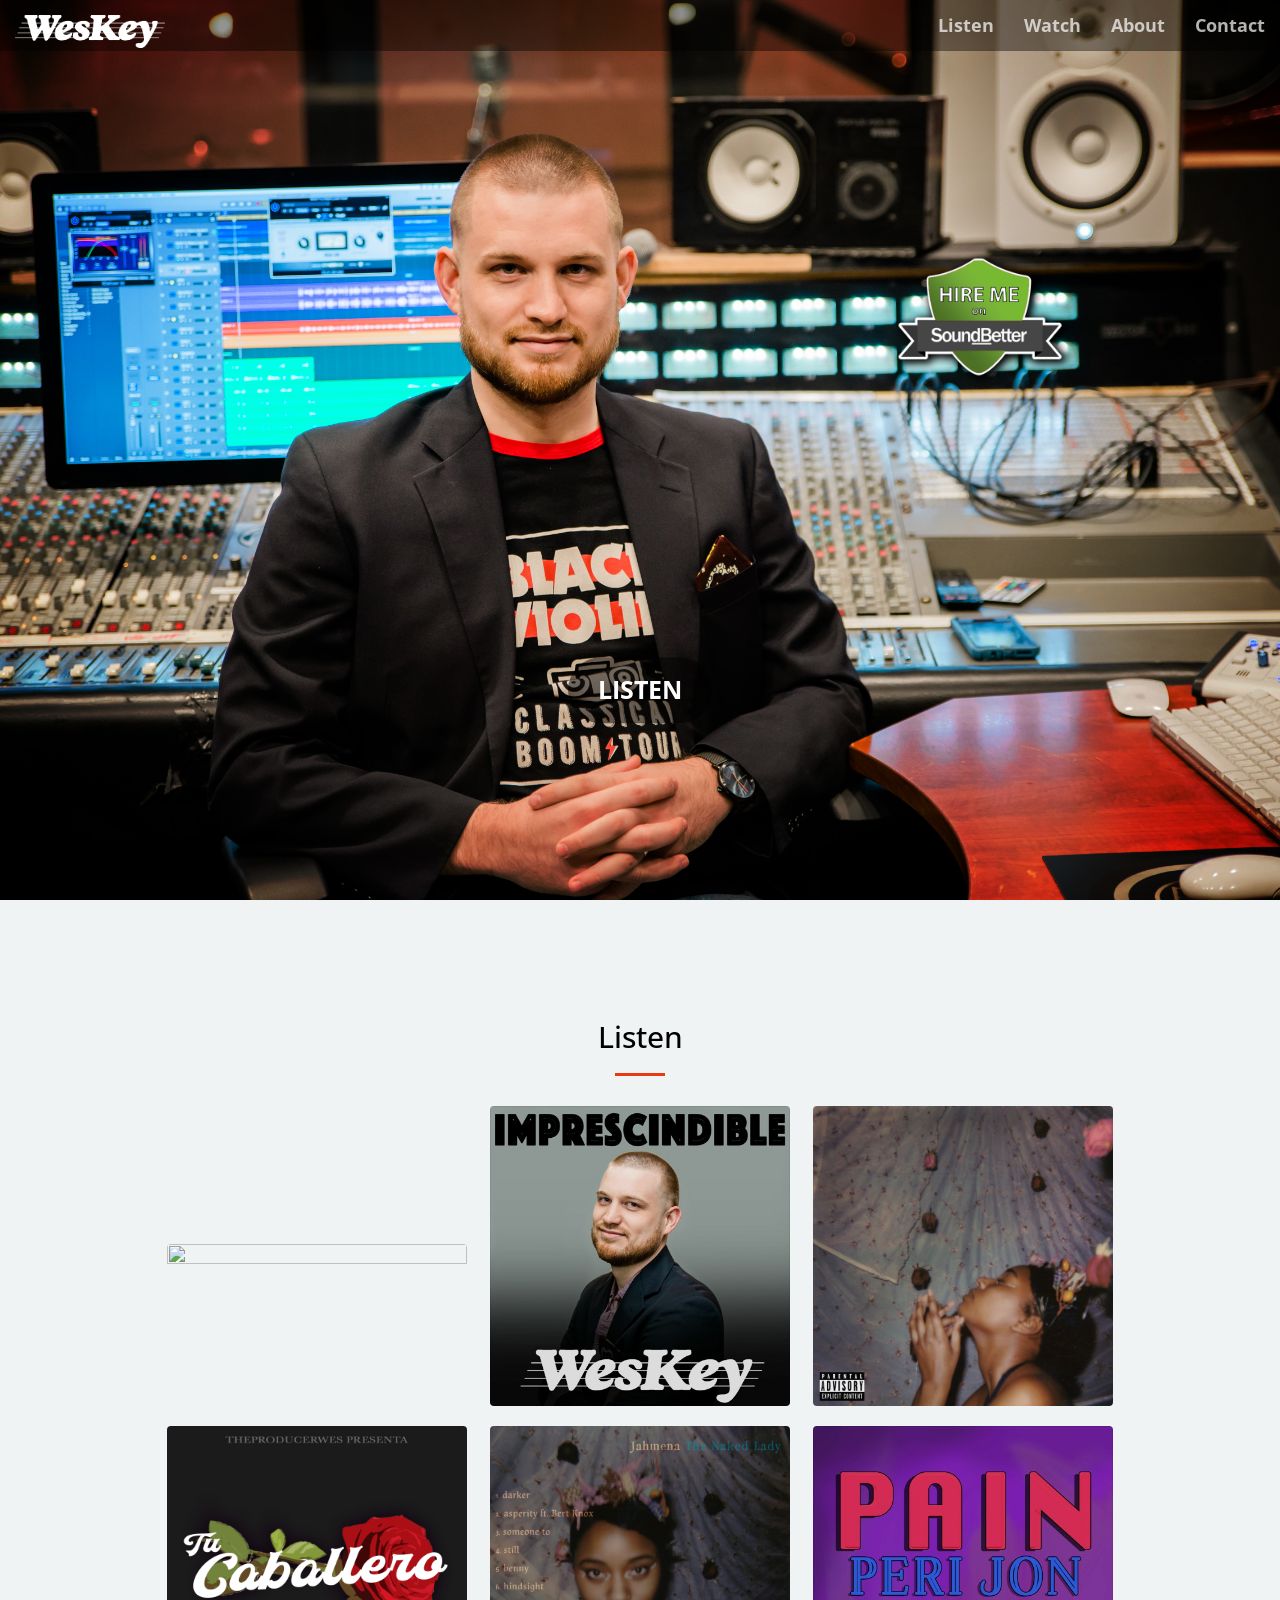
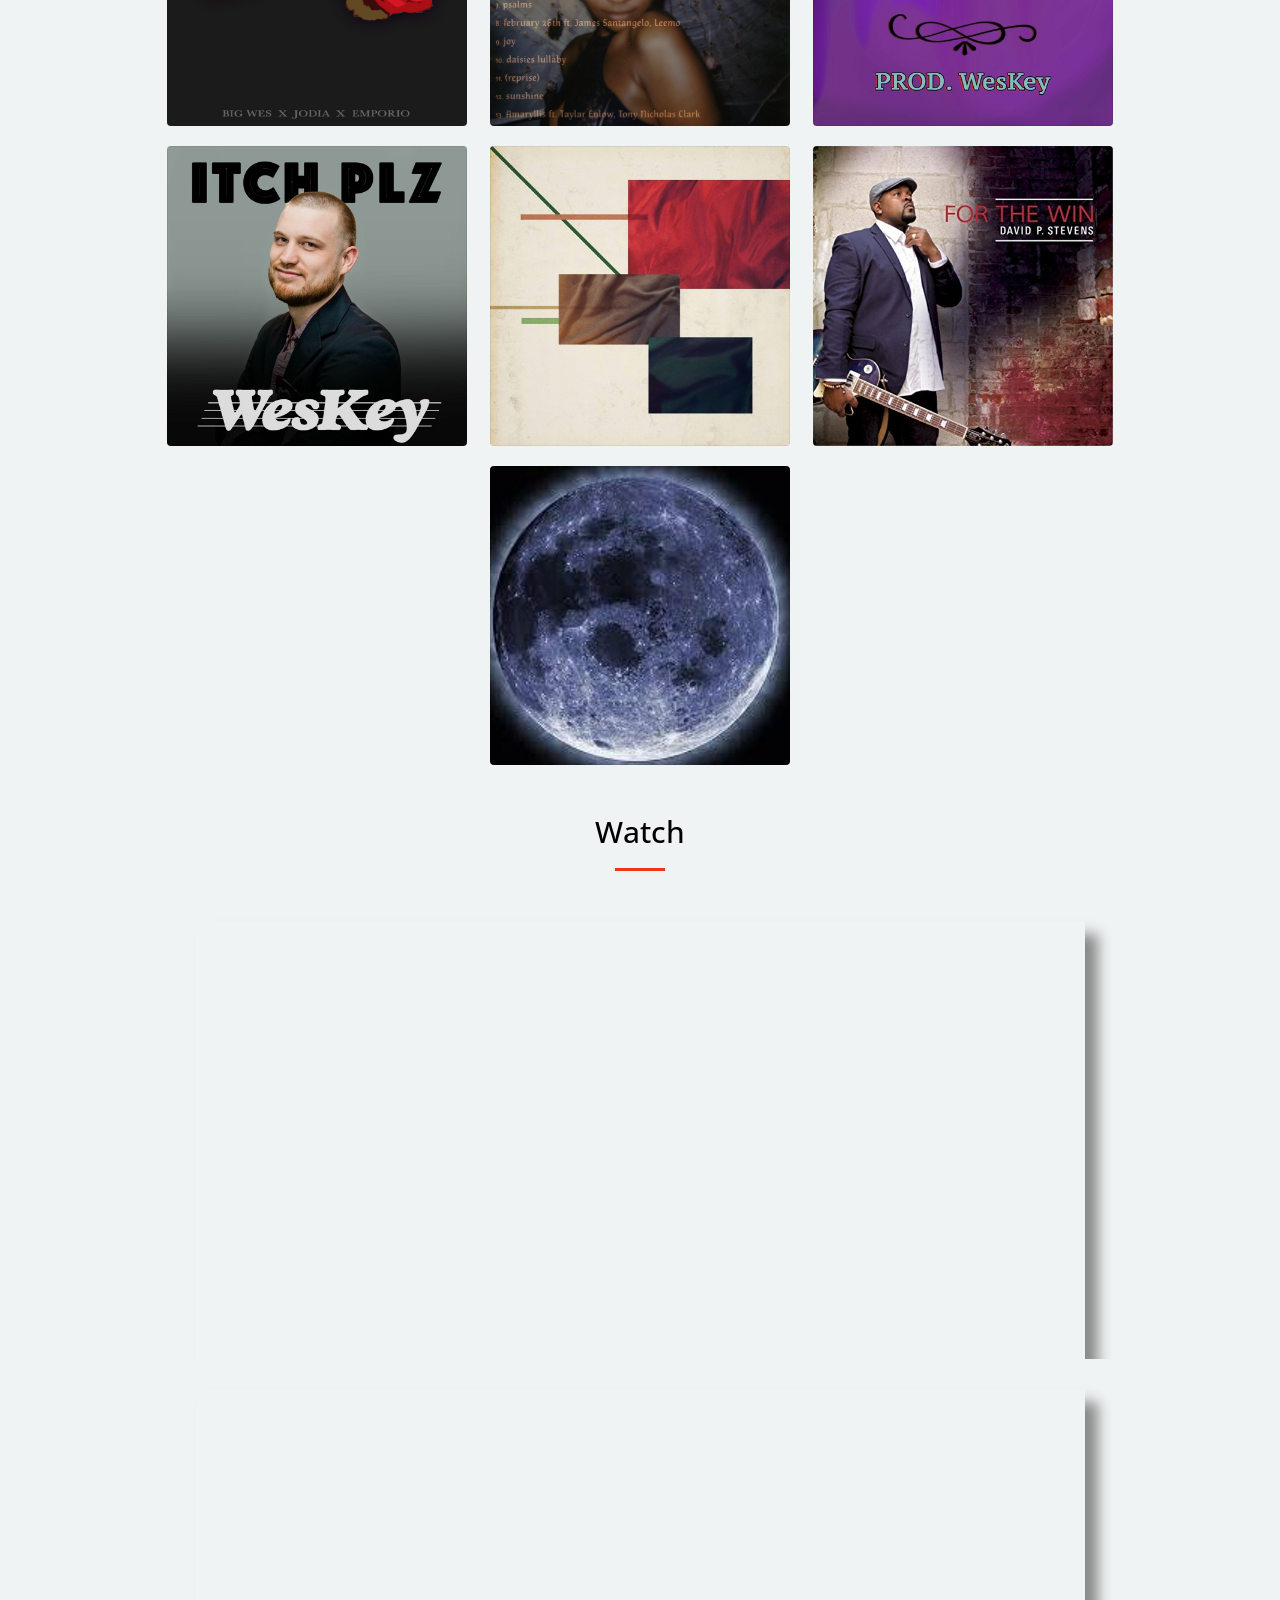
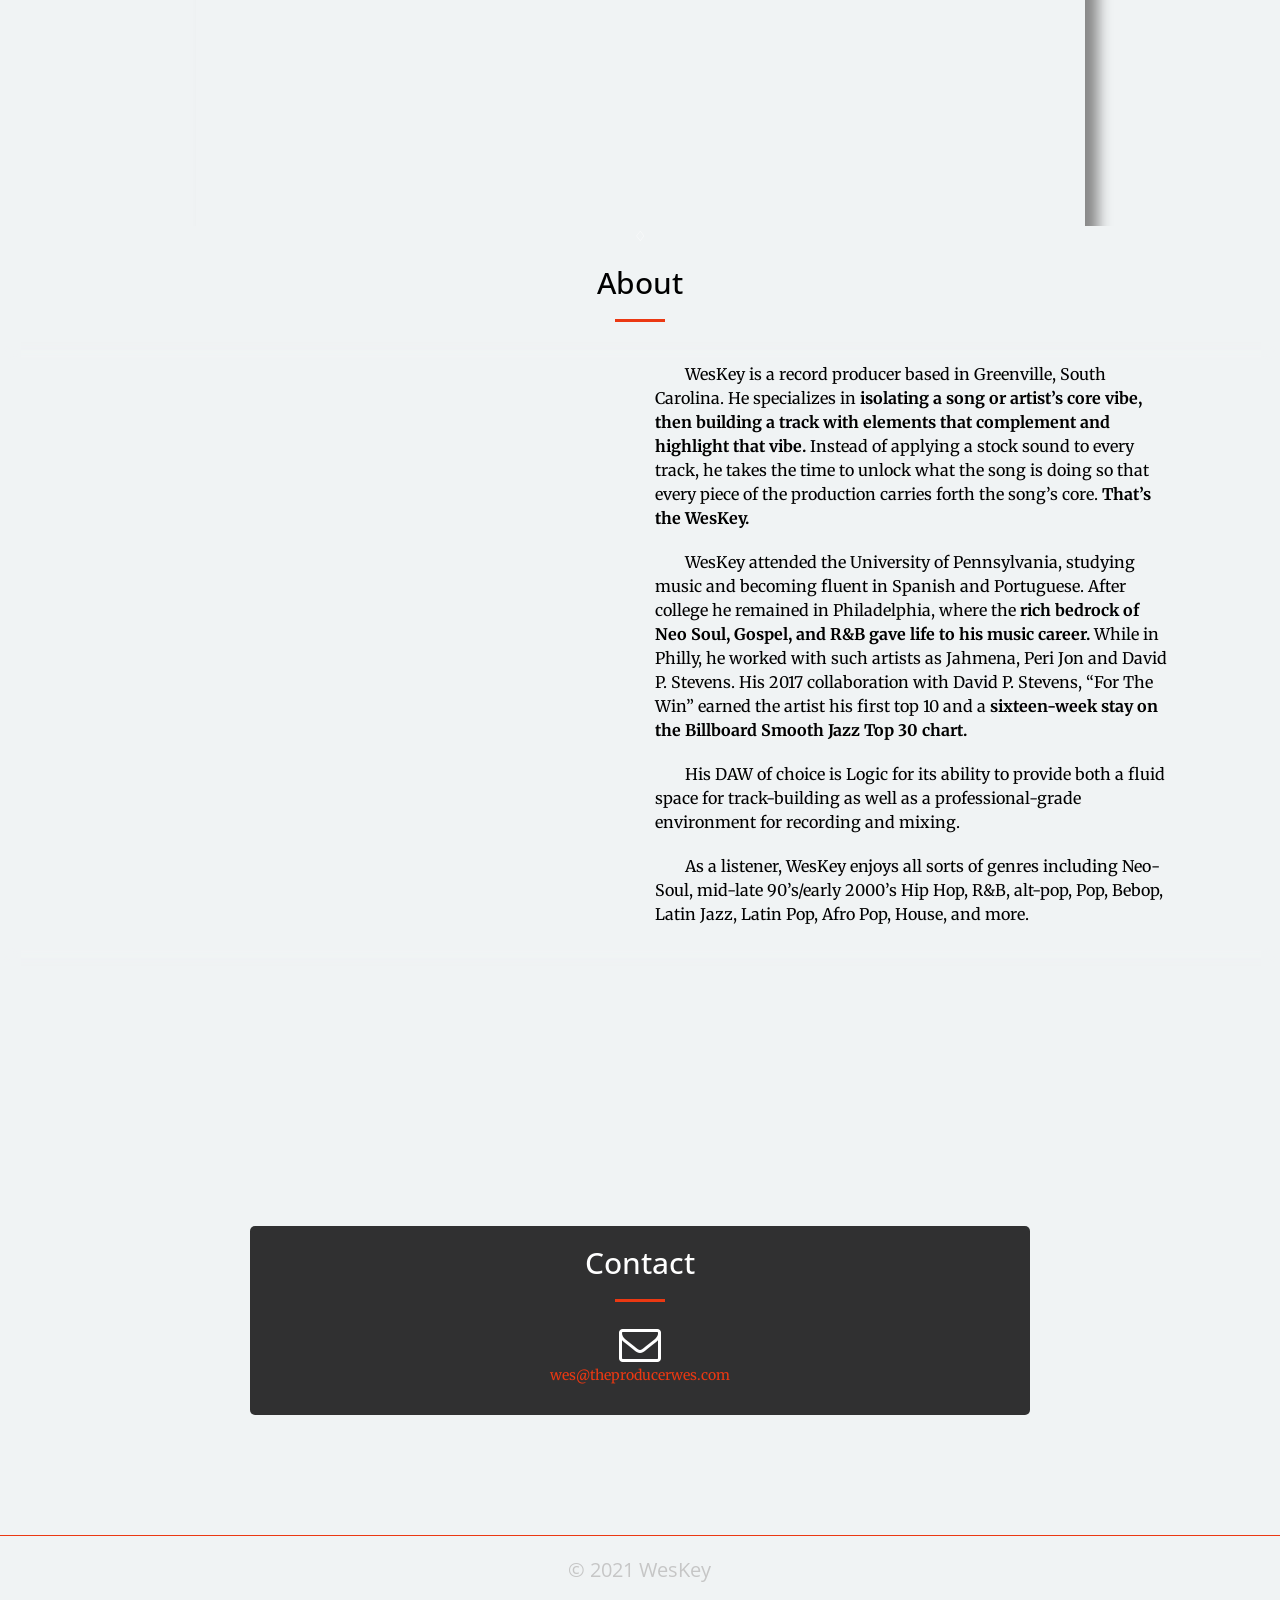
==== commit ac9ba220: "change" ====
--- a/index.html
+++ b/index.html
@@ -84,7 +84,7 @@
     <header>
       <div class="header-content2">
         <br><br><br><br>
-        <a href="https://soundbetter.com/profiles/397848-weskey" rel="noopener noreferrer" target="_blank" title="WesKey profile on SoundBetter" ><img alt="WesKey, Producer on SoundBetter" src="img/SoundBetterBadge.png" style="max-width: 300px;" /></a>
+        <a href="https://soundbetter.com/profiles/397848-weskey" rel="noopener noreferrer" align="right" target="_blank" title="WesKey profile on SoundBetter" ><img alt="WesKey, Producer on SoundBetter" src="img/SoundBetterBadge.png" style="max-width: 200px;" /></a>
       </div>
         <div class="header-content">
 
--- a/css/creative.css
+++ b/css/creative.css
@@ -356,7 +356,6 @@
 
 header .header-content2 {
     position: relative;
-    width: 100%;
     padding: 160px 200px 40px 15px;
     text-align: right;
 }
--- a/css/creative.css
+++ b/css/creative.css
@@ -356,7 +356,6 @@
 
 header .header-content2 {
     position: relative;
-    width: 100%;
     padding: 160px 200px 40px 15px;
     text-align: right;
 }
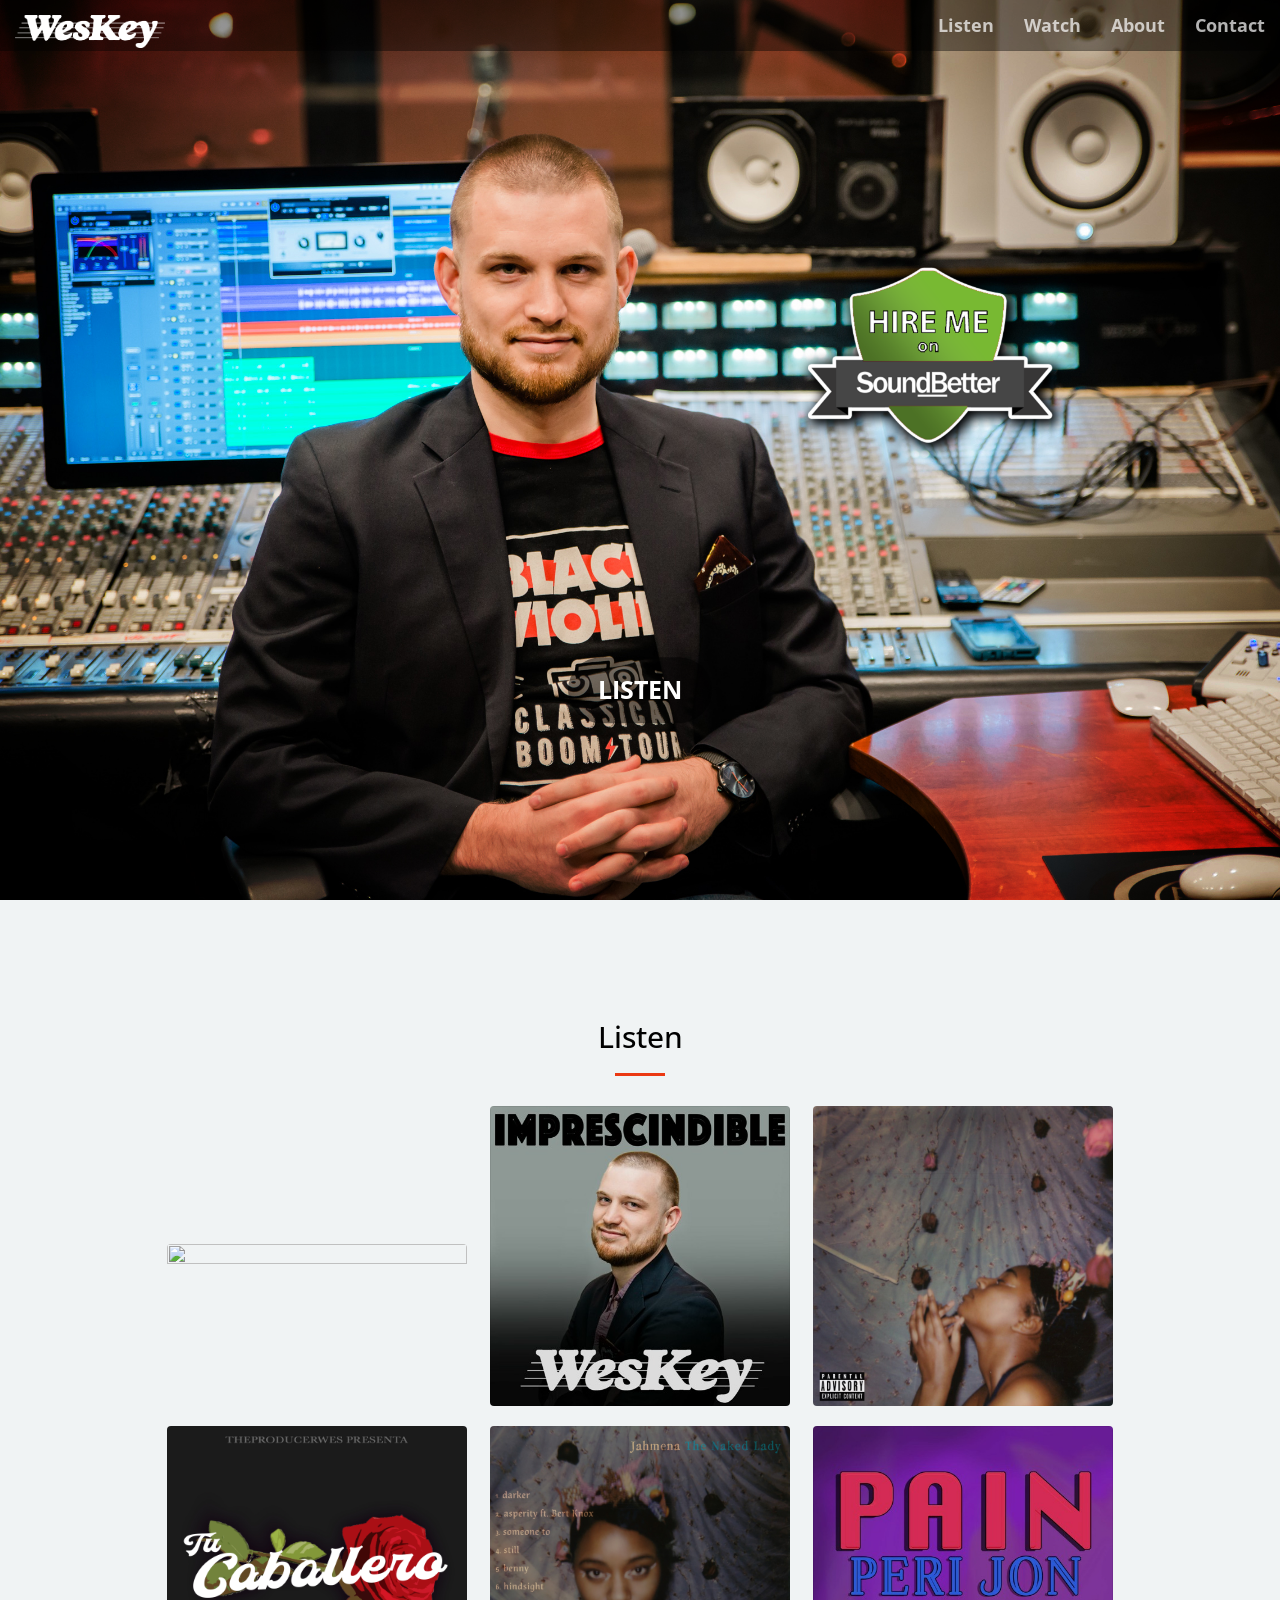
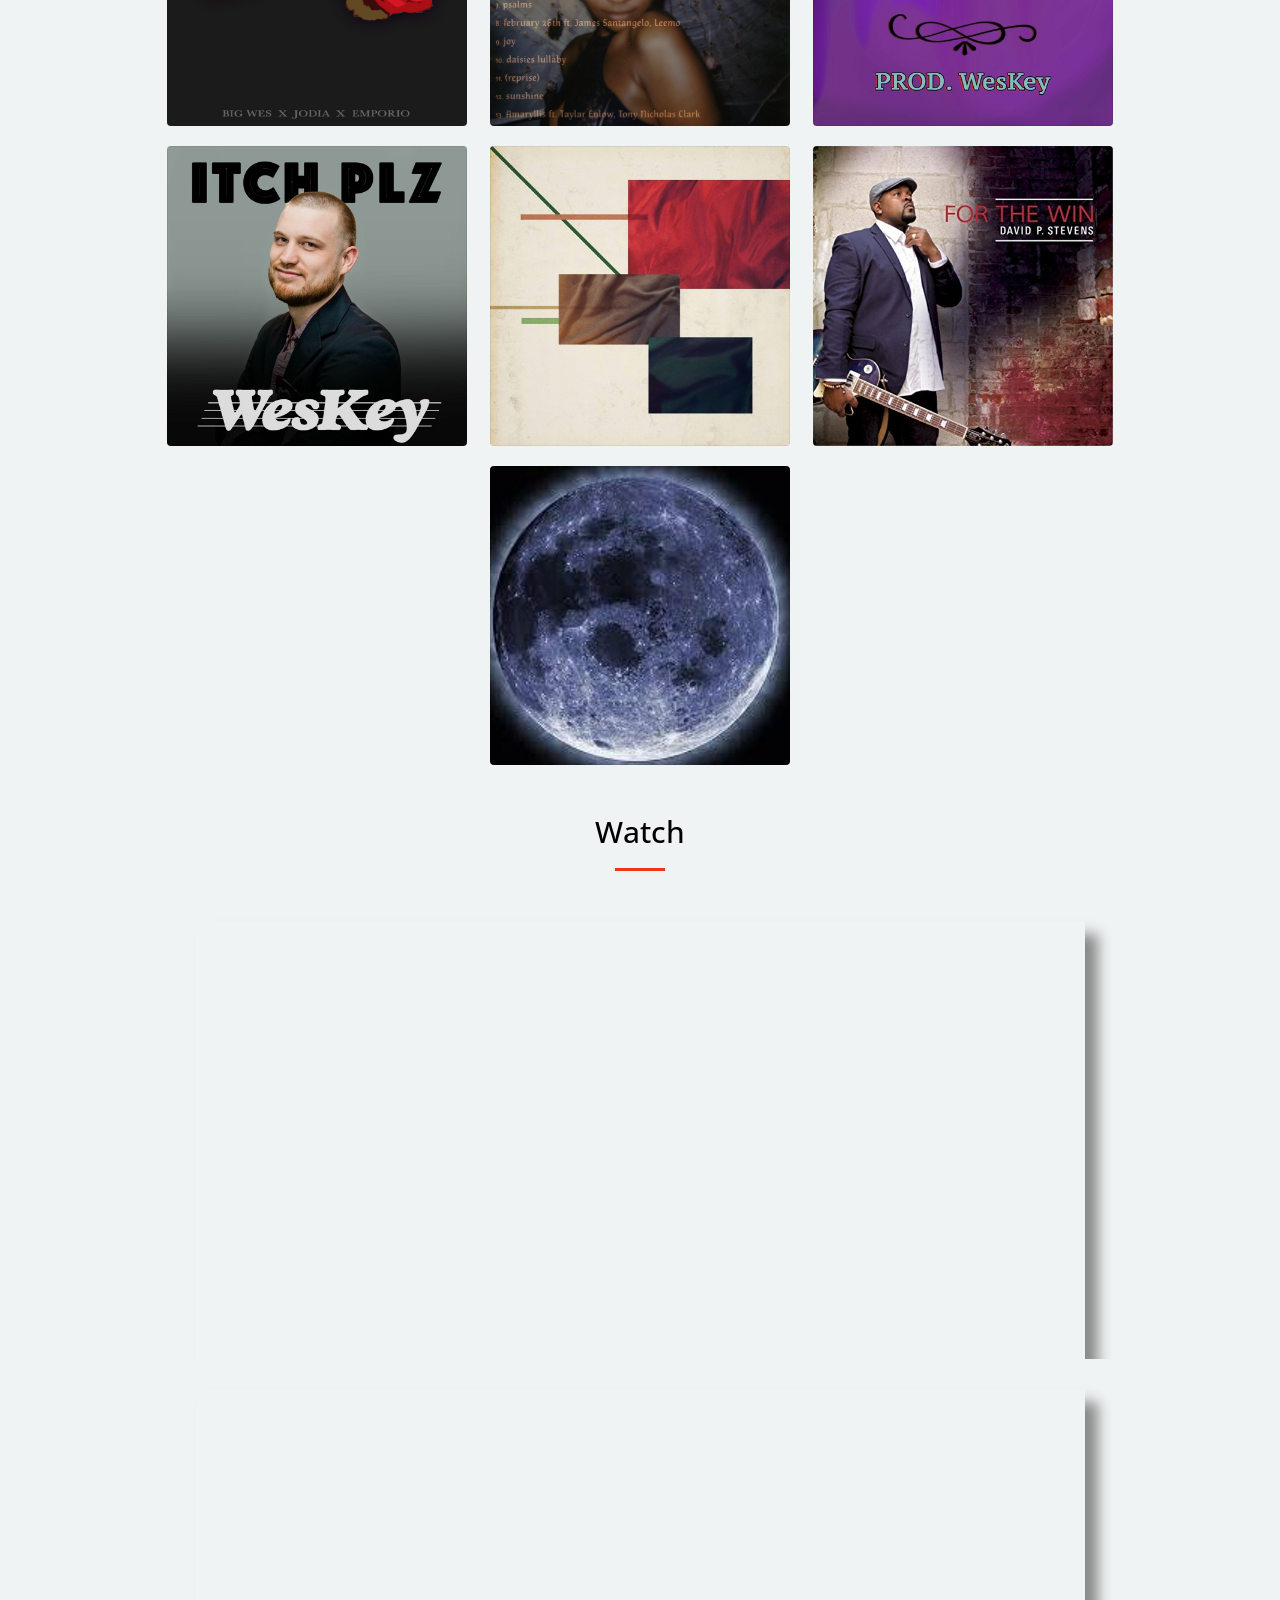
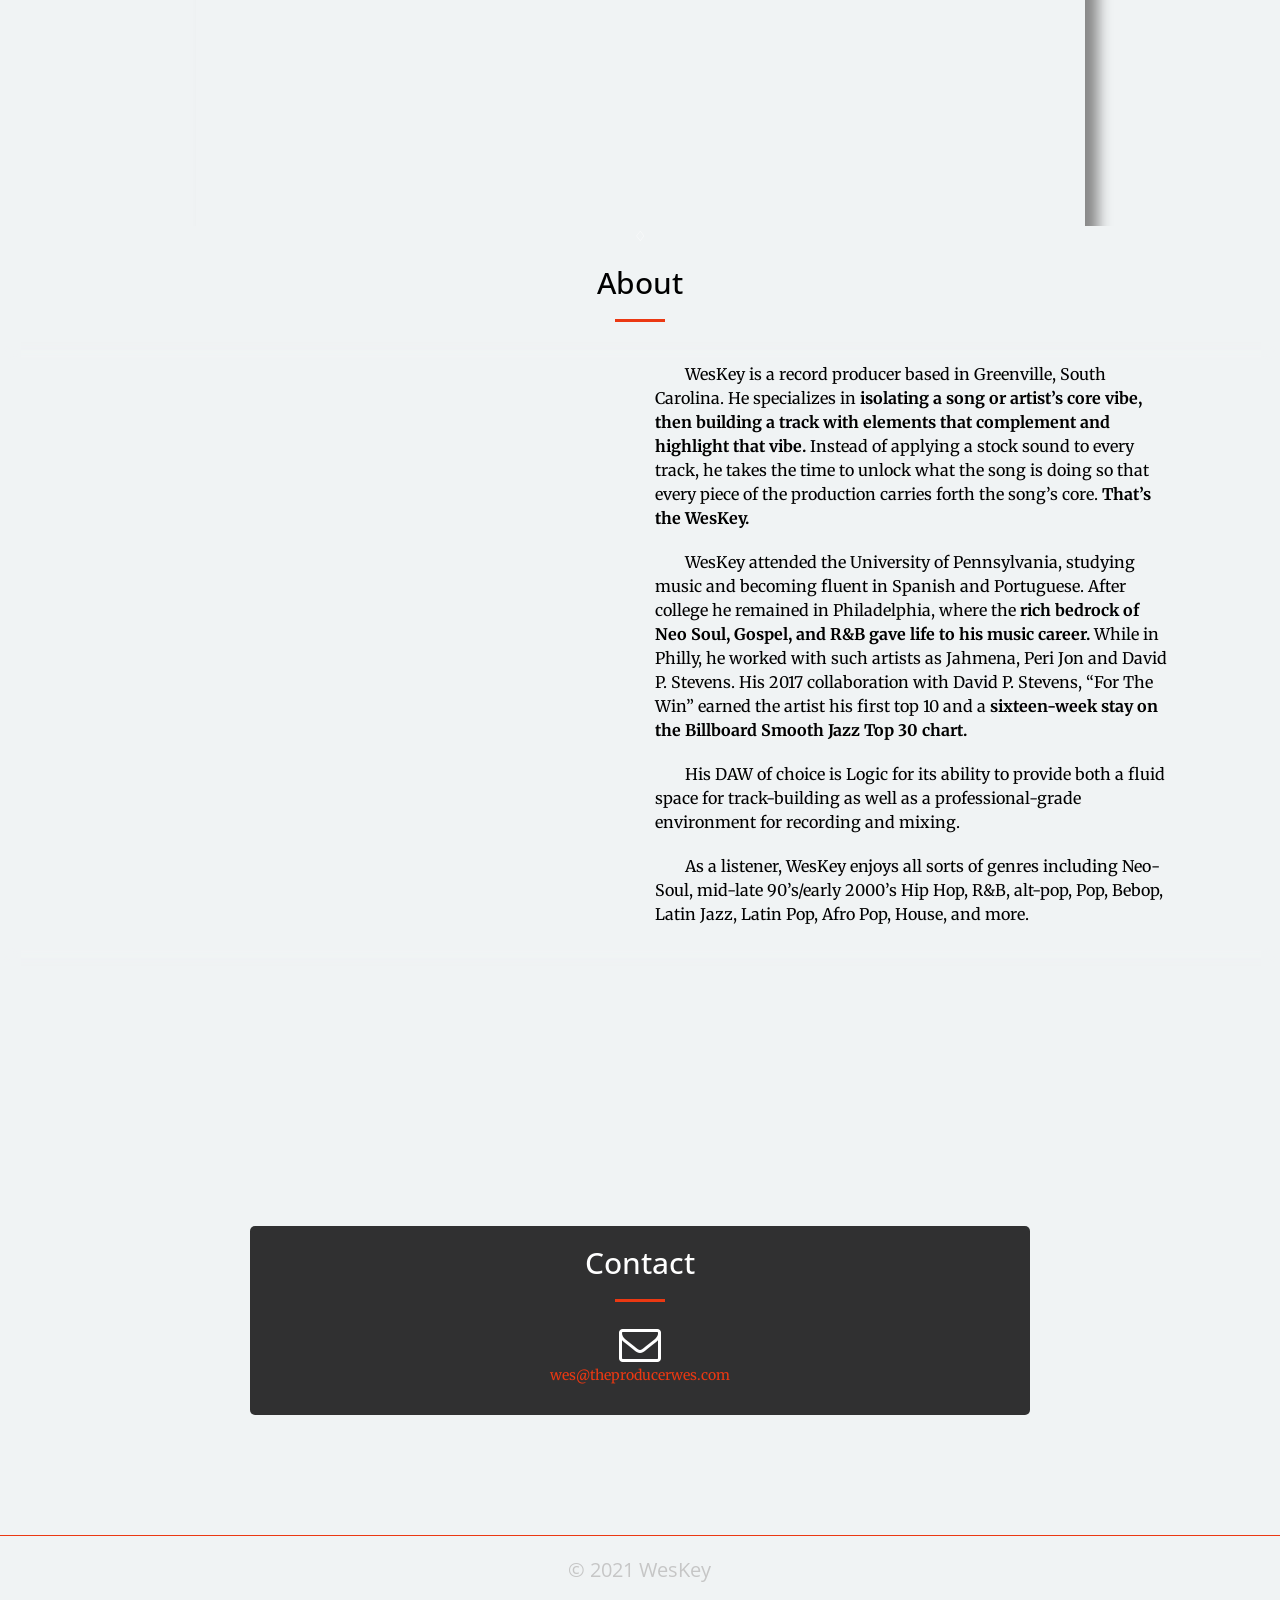
==== commit 5651e3e3: "change" ====
--- a/index.html
+++ b/index.html
@@ -82,9 +82,9 @@
     </nav>
 
     <header>
-      <div class="header-content2">
+      <div class="header-content-two">
         <br><br><br><br>
-        <a href="https://soundbetter.com/profiles/397848-weskey" rel="noopener noreferrer" align="right" target="_blank" title="WesKey profile on SoundBetter" ><img alt="WesKey, Producer on SoundBetter" src="img/SoundBetterBadge.png" style="max-width: 200px;" /></a>
+        <a href="https://soundbetter.com/profiles/397848-weskey" rel="noopener noreferrer" target="_blank" title="WesKey profile on SoundBetter" ><img alt="WesKey, Producer on SoundBetter" src="img/SoundBetterBadge.png" style="max-width: 300px;" /></a>
       </div>
         <div class="header-content">
 
--- a/css/creative.css
+++ b/css/creative.css
@@ -354,8 +354,9 @@
     text-align: center;
 }
 
-header .header-content2 {
+header .header-content-two {
     position: relative;
+    width: 100%;
     padding: 160px 200px 40px 15px;
     text-align: right;
 }
--- a/css/creative.css
+++ b/css/creative.css
@@ -354,8 +354,9 @@
     text-align: center;
 }
 
-header .header-content2 {
+header .header-content-two {
     position: relative;
+    width: 100%;
     padding: 160px 200px 40px 15px;
     text-align: right;
 }
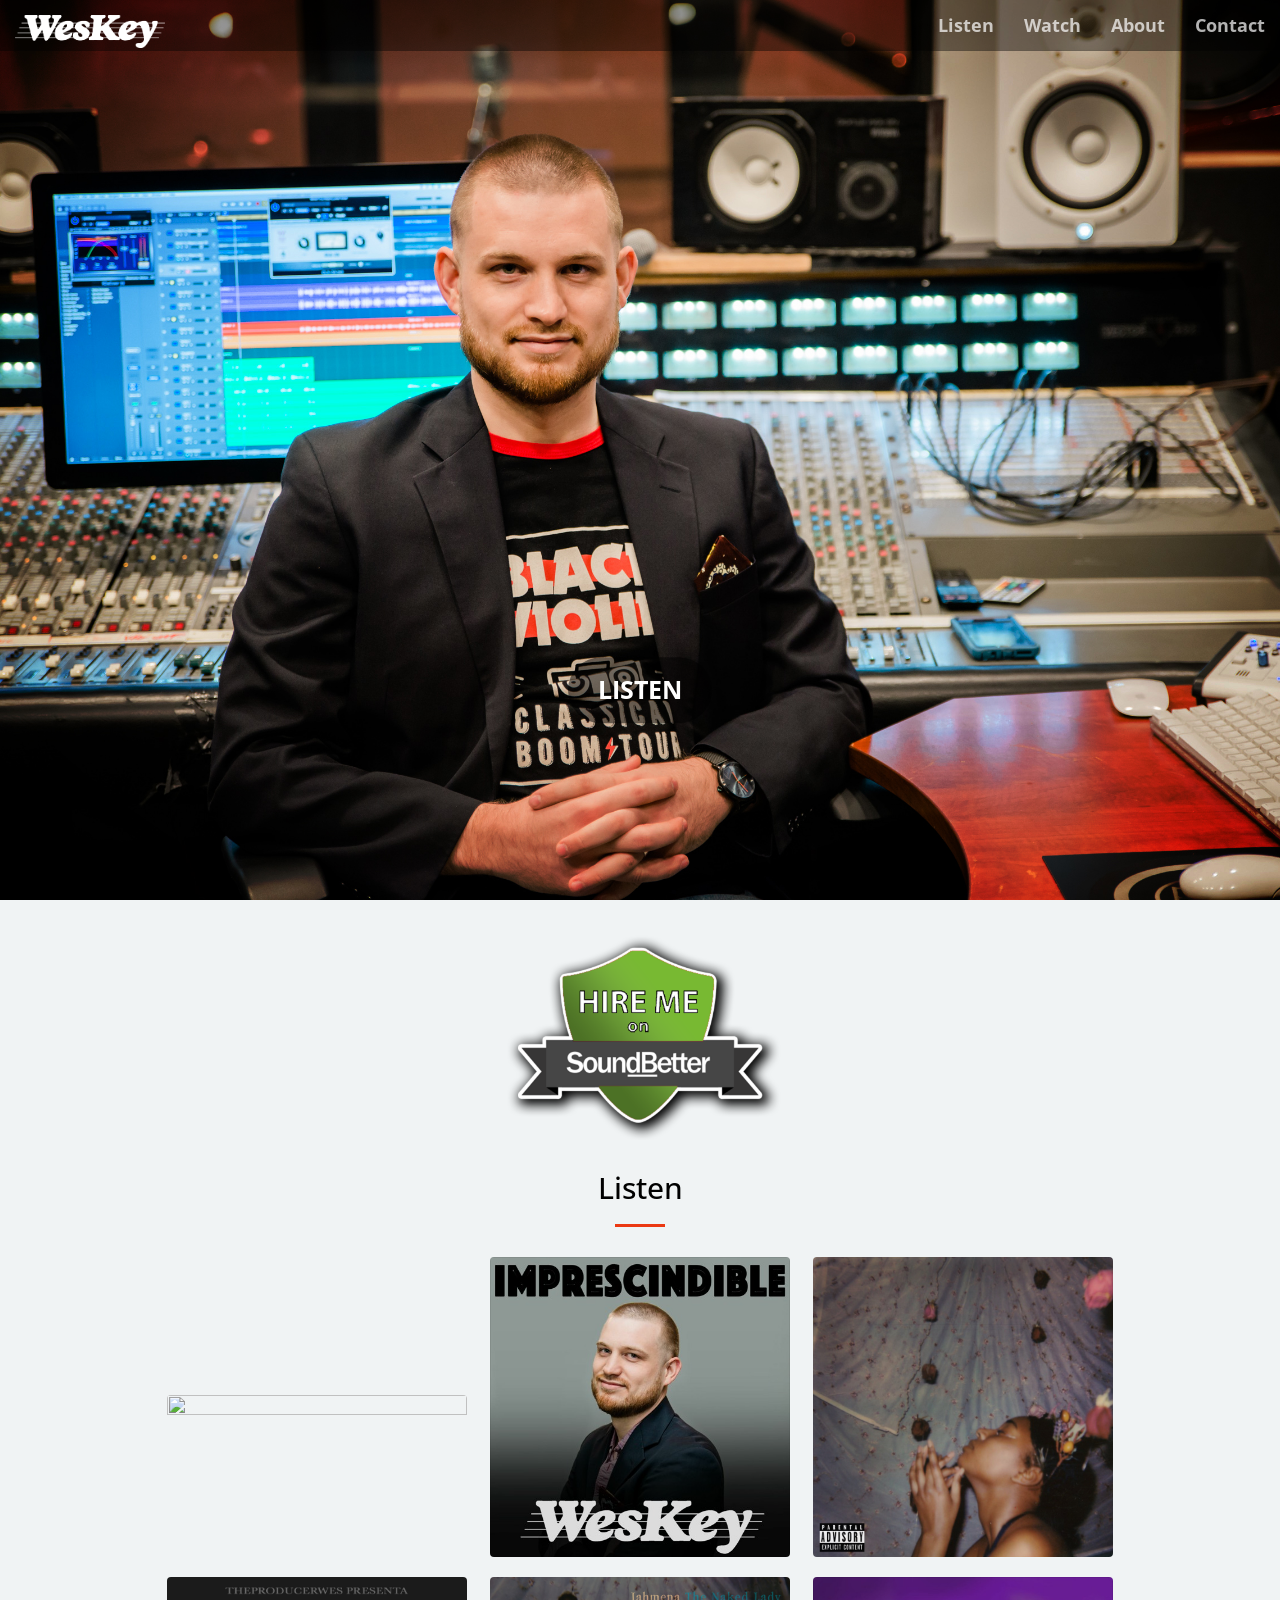
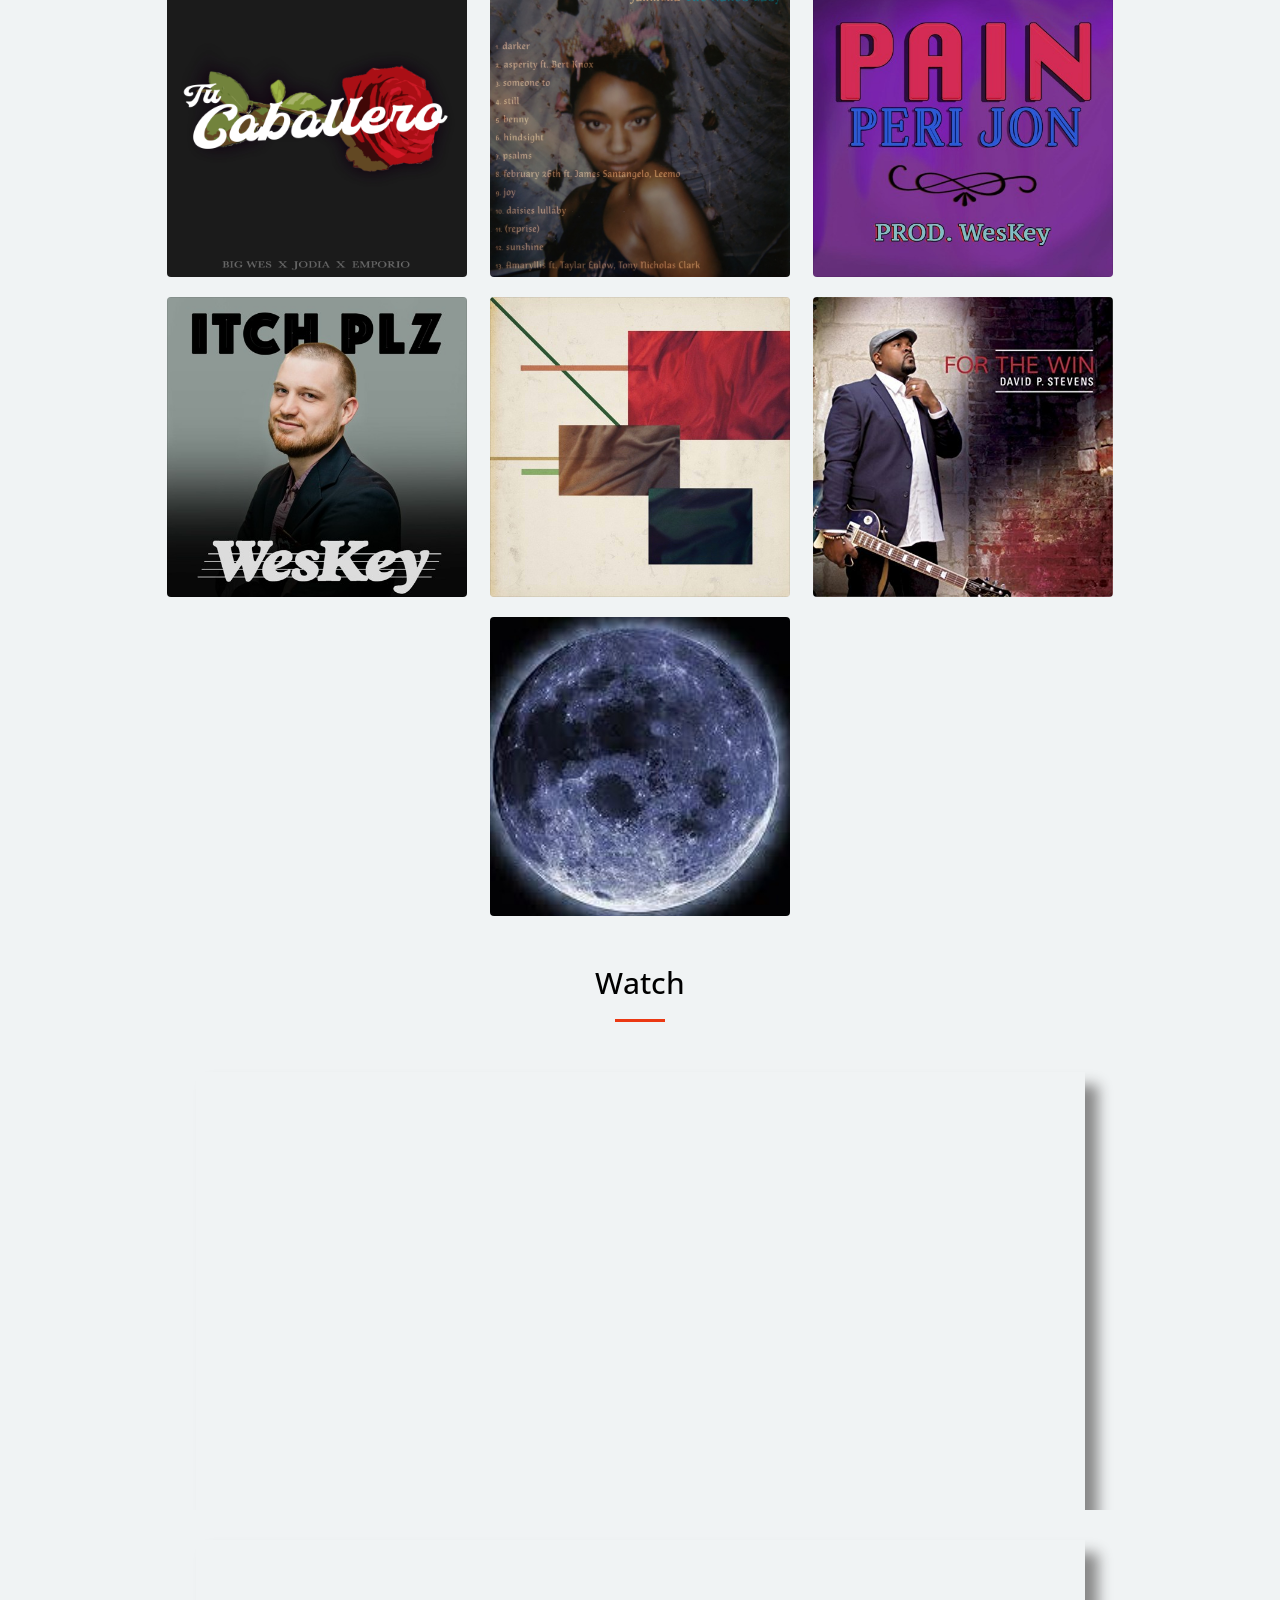
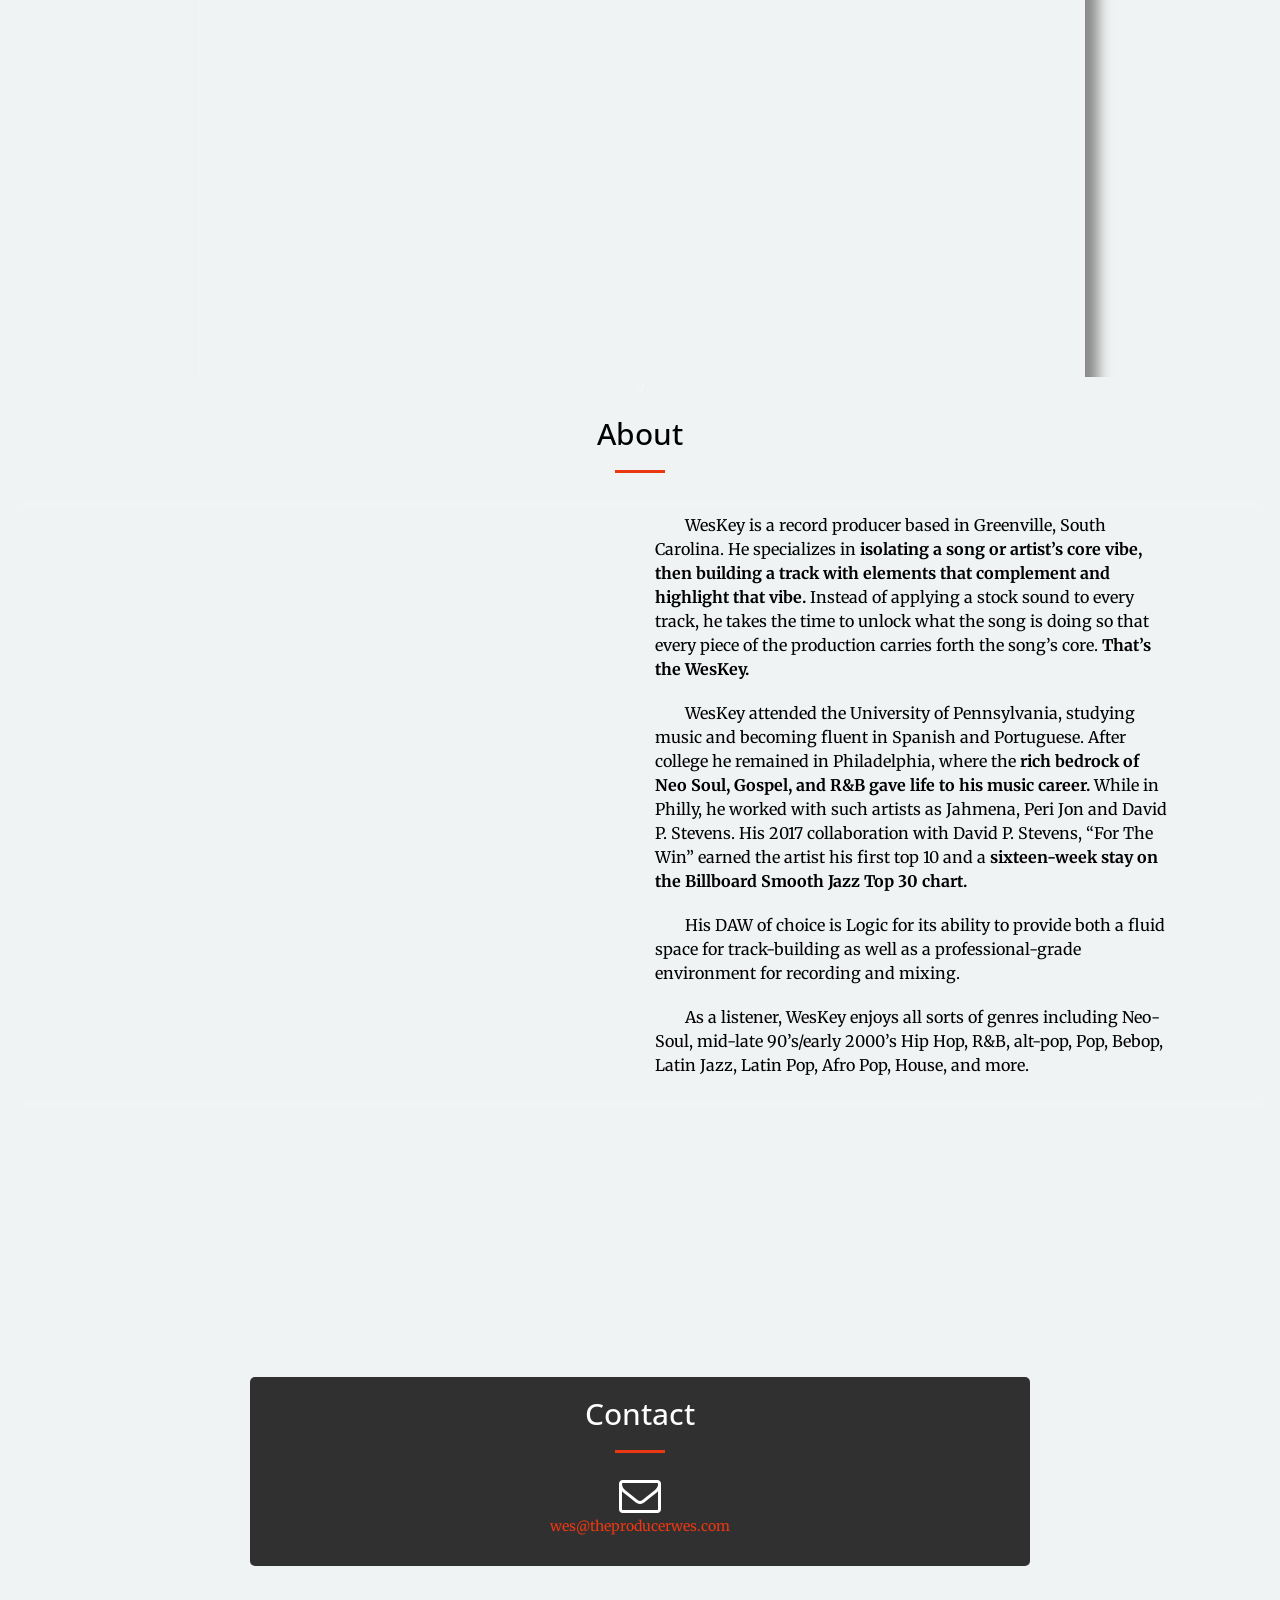
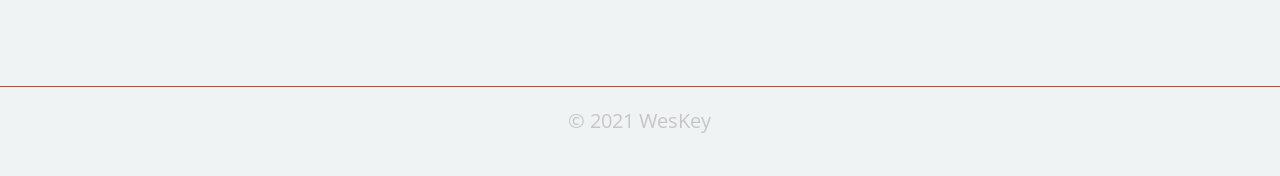
==== commit 6e8227c0: "change" ====
--- a/index.html
+++ b/index.html
@@ -82,10 +82,6 @@
     </nav>
 
     <header>
-      <div class="header-content-two">
-        <br><br><br><br>
-        <a href="https://soundbetter.com/profiles/397848-weskey" rel="noopener noreferrer" target="_blank" title="WesKey profile on SoundBetter" ><img alt="WesKey, Producer on SoundBetter" src="img/SoundBetterBadge.png" style="max-width: 300px;" /></a>
-      </div>
         <div class="header-content">
 
           <br><br><br><br><br><br><br><br><br><br><br><br><br><br><br><br><br><br><br><br><br><br><br><br>
@@ -93,8 +89,11 @@
             </div>
           </div>
     </header>
-    <br><br><br><br><br>
-
+
+<br>
+    <div class="header-content">
+      <a href="https://soundbetter.com/profiles/397848-weskey" rel="noopener noreferrer" target="_blank" title="WesKey profile on SoundBetter" ><img alt="WesKey, Producer on SoundBetter" src="img/SoundBetterBadge.png" style="max-width: 300px;" /></a>
+    </div>
 
         <section class="bg-primary" id="listen">
         <div class="container text-center">
--- a/css/creative.css
+++ b/css/creative.css
@@ -357,7 +357,7 @@
 header .header-content-two {
     position: relative;
     width: 100%;
-    padding: 160px 200px 40px 15px;
+    padding: 160px 10px 40px 15px;
     text-align: right;
 }
 
--- a/css/creative.css
+++ b/css/creative.css
@@ -357,7 +357,7 @@
 header .header-content-two {
     position: relative;
     width: 100%;
-    padding: 160px 200px 40px 15px;
+    padding: 160px 10px 40px 15px;
     text-align: right;
 }
 
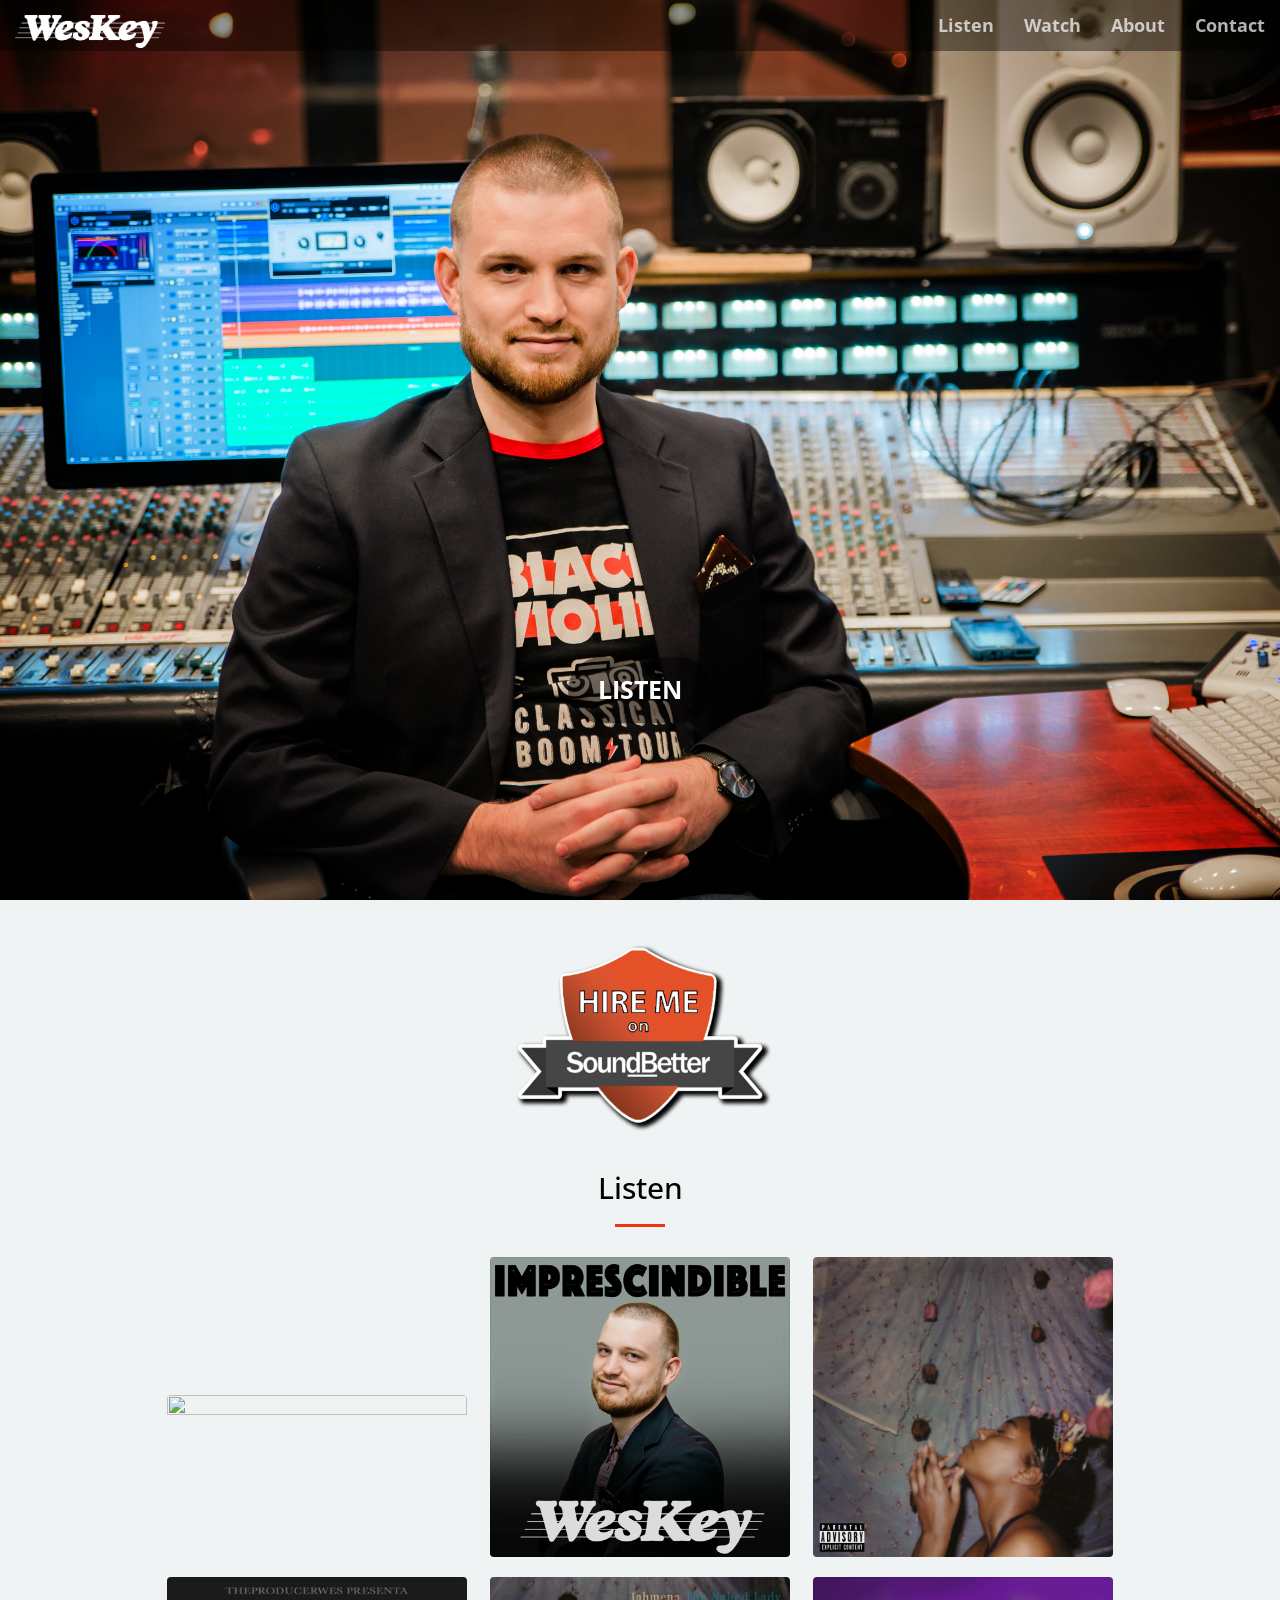
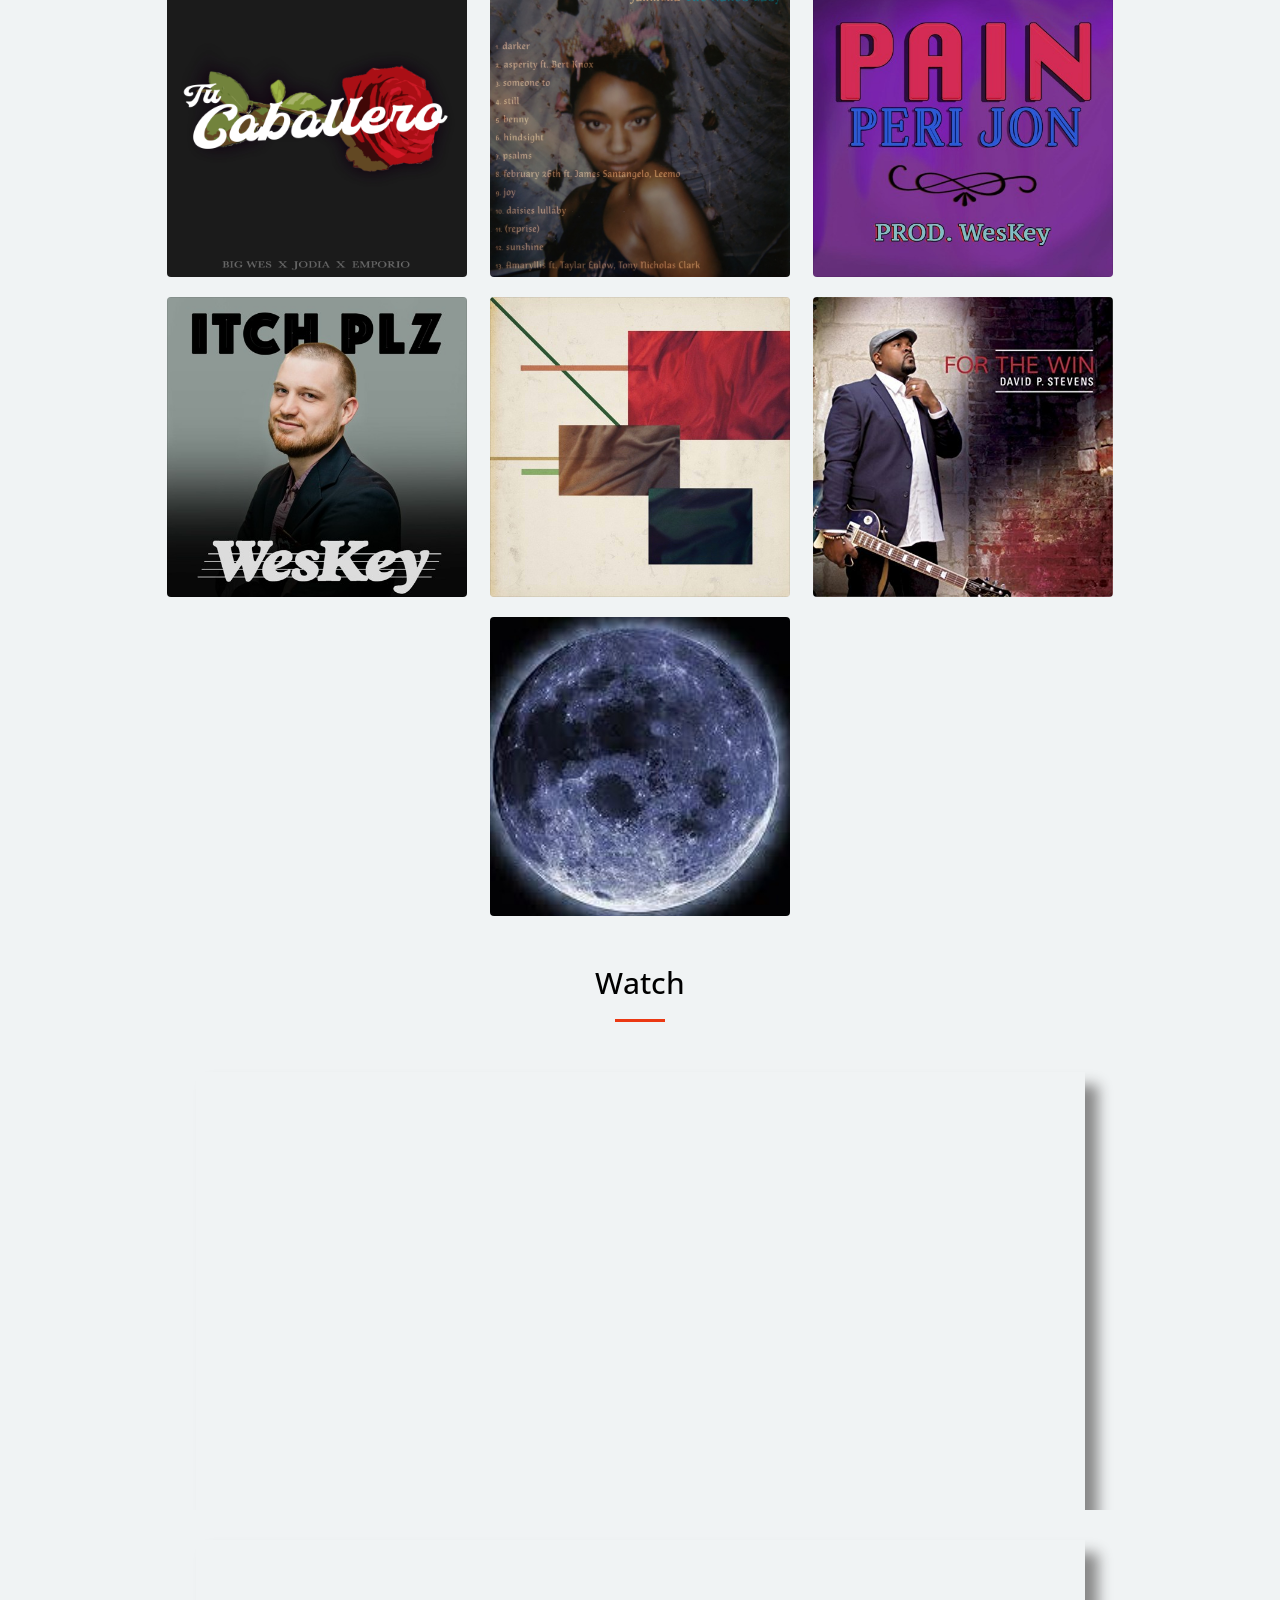
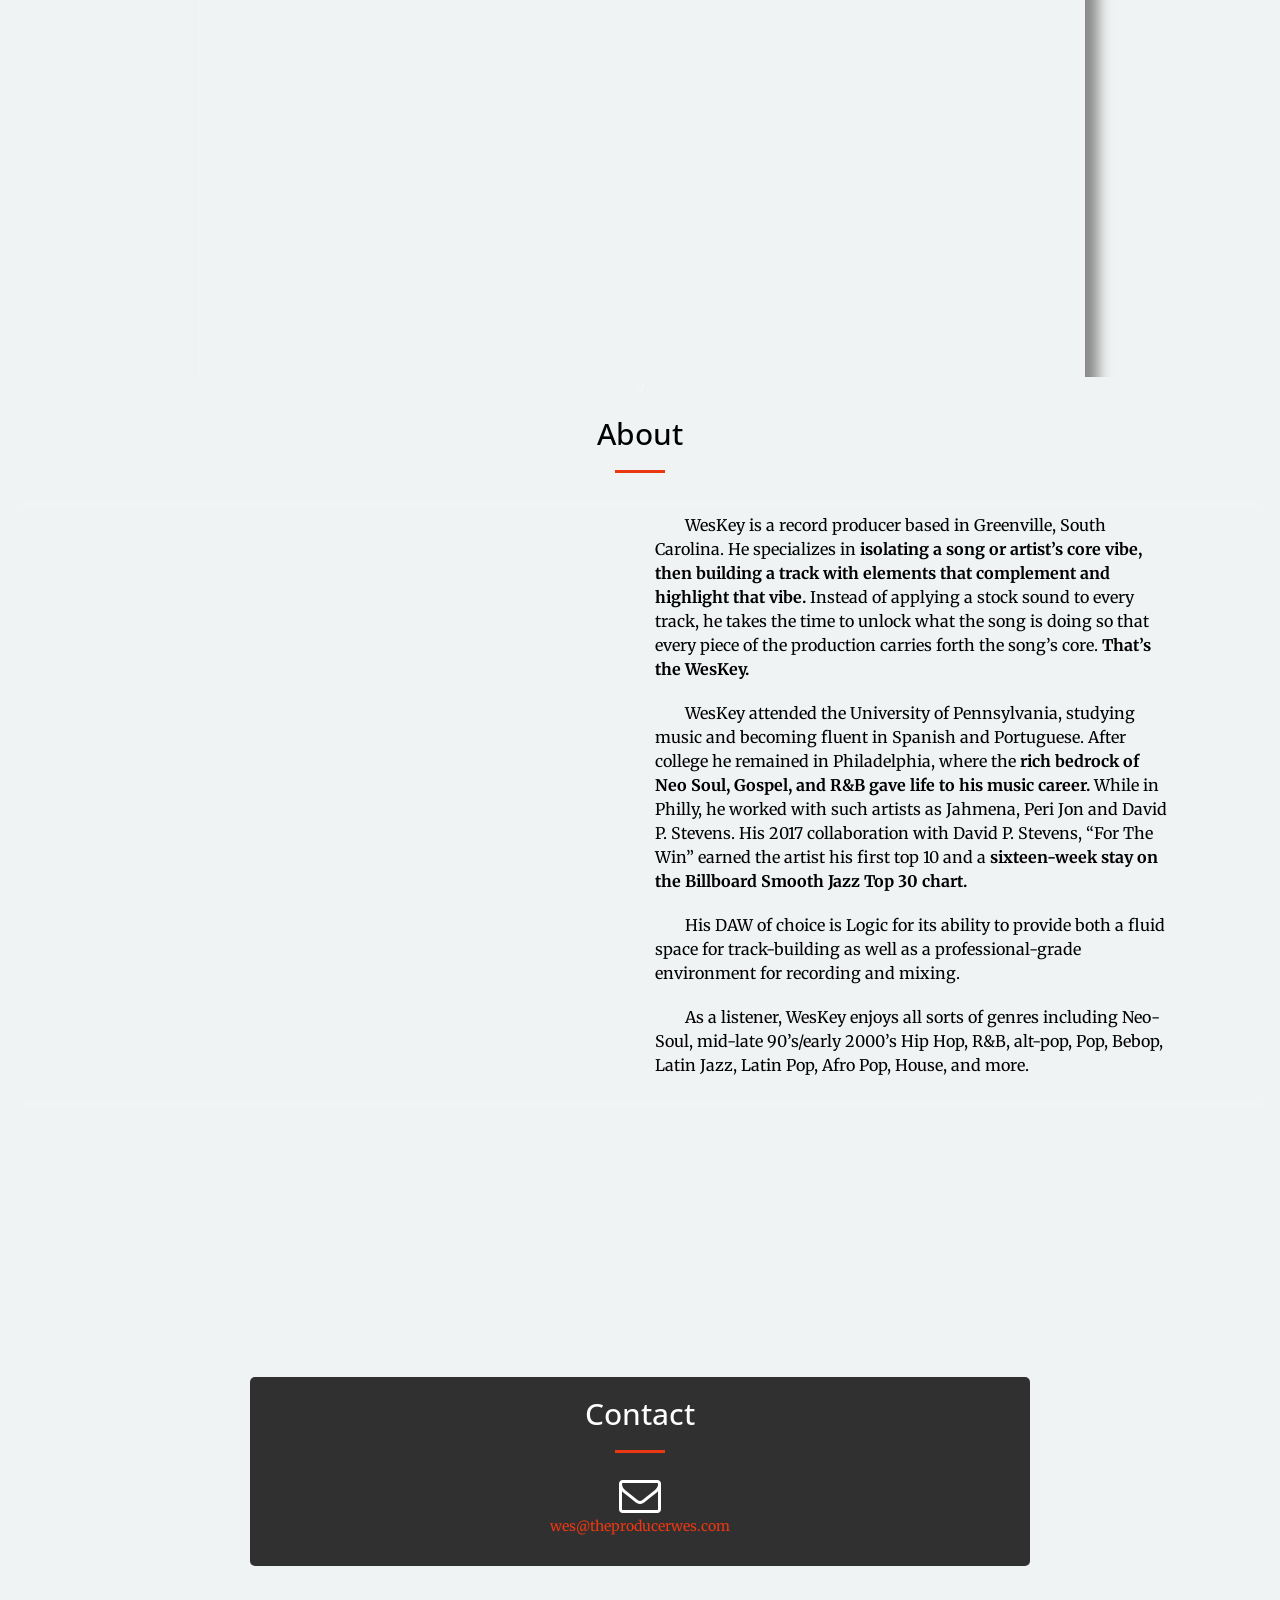
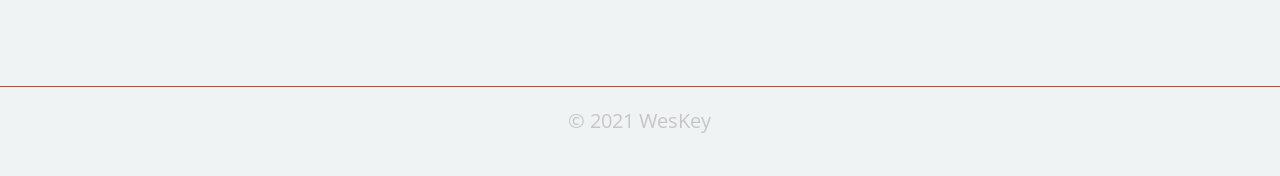
==== commit 9abfc20f: "change" ====
--- a/index.html
+++ b/index.html
@@ -92,7 +92,7 @@
 
 <br>
     <div class="header-content">
-      <a href="https://soundbetter.com/profiles/397848-weskey" rel="noopener noreferrer" target="_blank" title="WesKey profile on SoundBetter" ><img alt="WesKey, Producer on SoundBetter" src="img/SoundBetterBadge.png" style="max-width: 300px;" /></a>
+      <a href="https://soundbetter.com/profiles/397848-weskey" rel="noopener noreferrer" target="_blank" title="WesKey profile on SoundBetter" ><img alt="WesKey, Producer on SoundBetter" src="img/SoundBetterBadge2.png" style="max-width: 300px;" /></a>
     </div>
 
         <section class="bg-primary" id="listen">
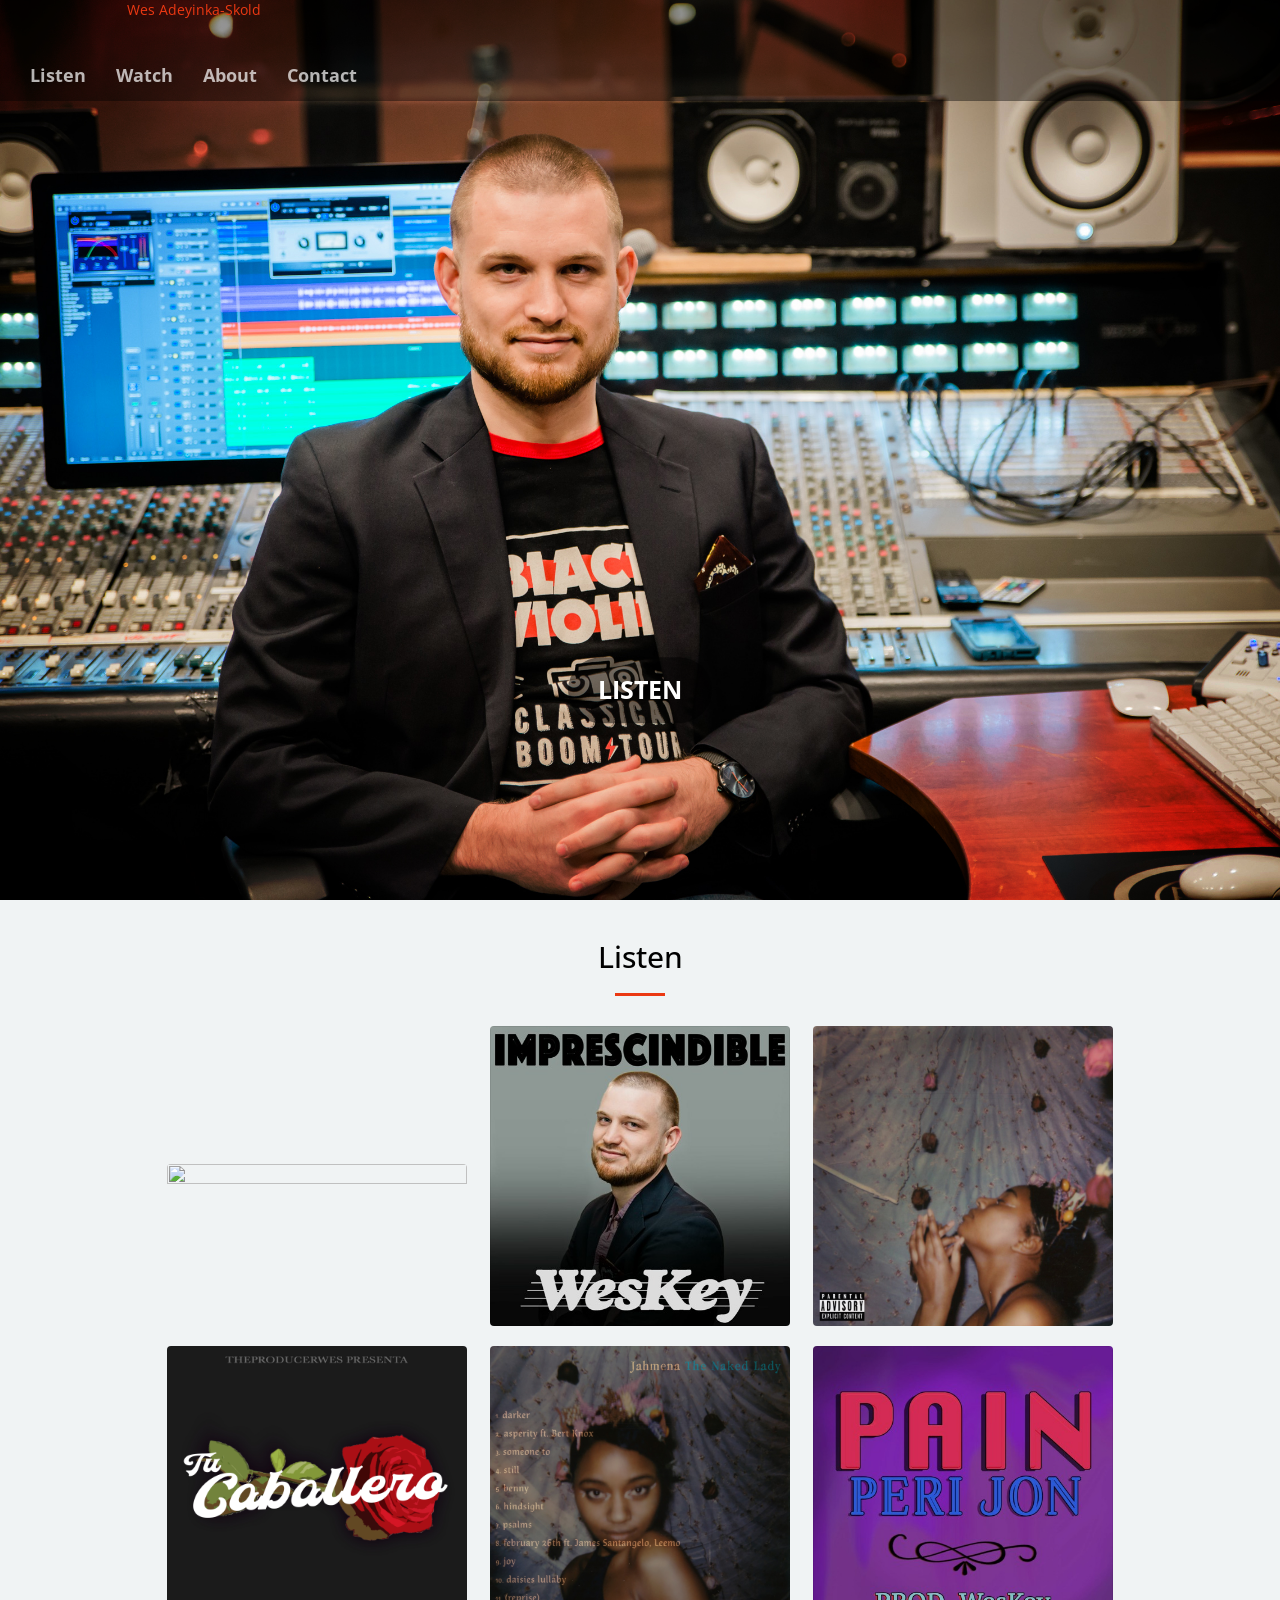
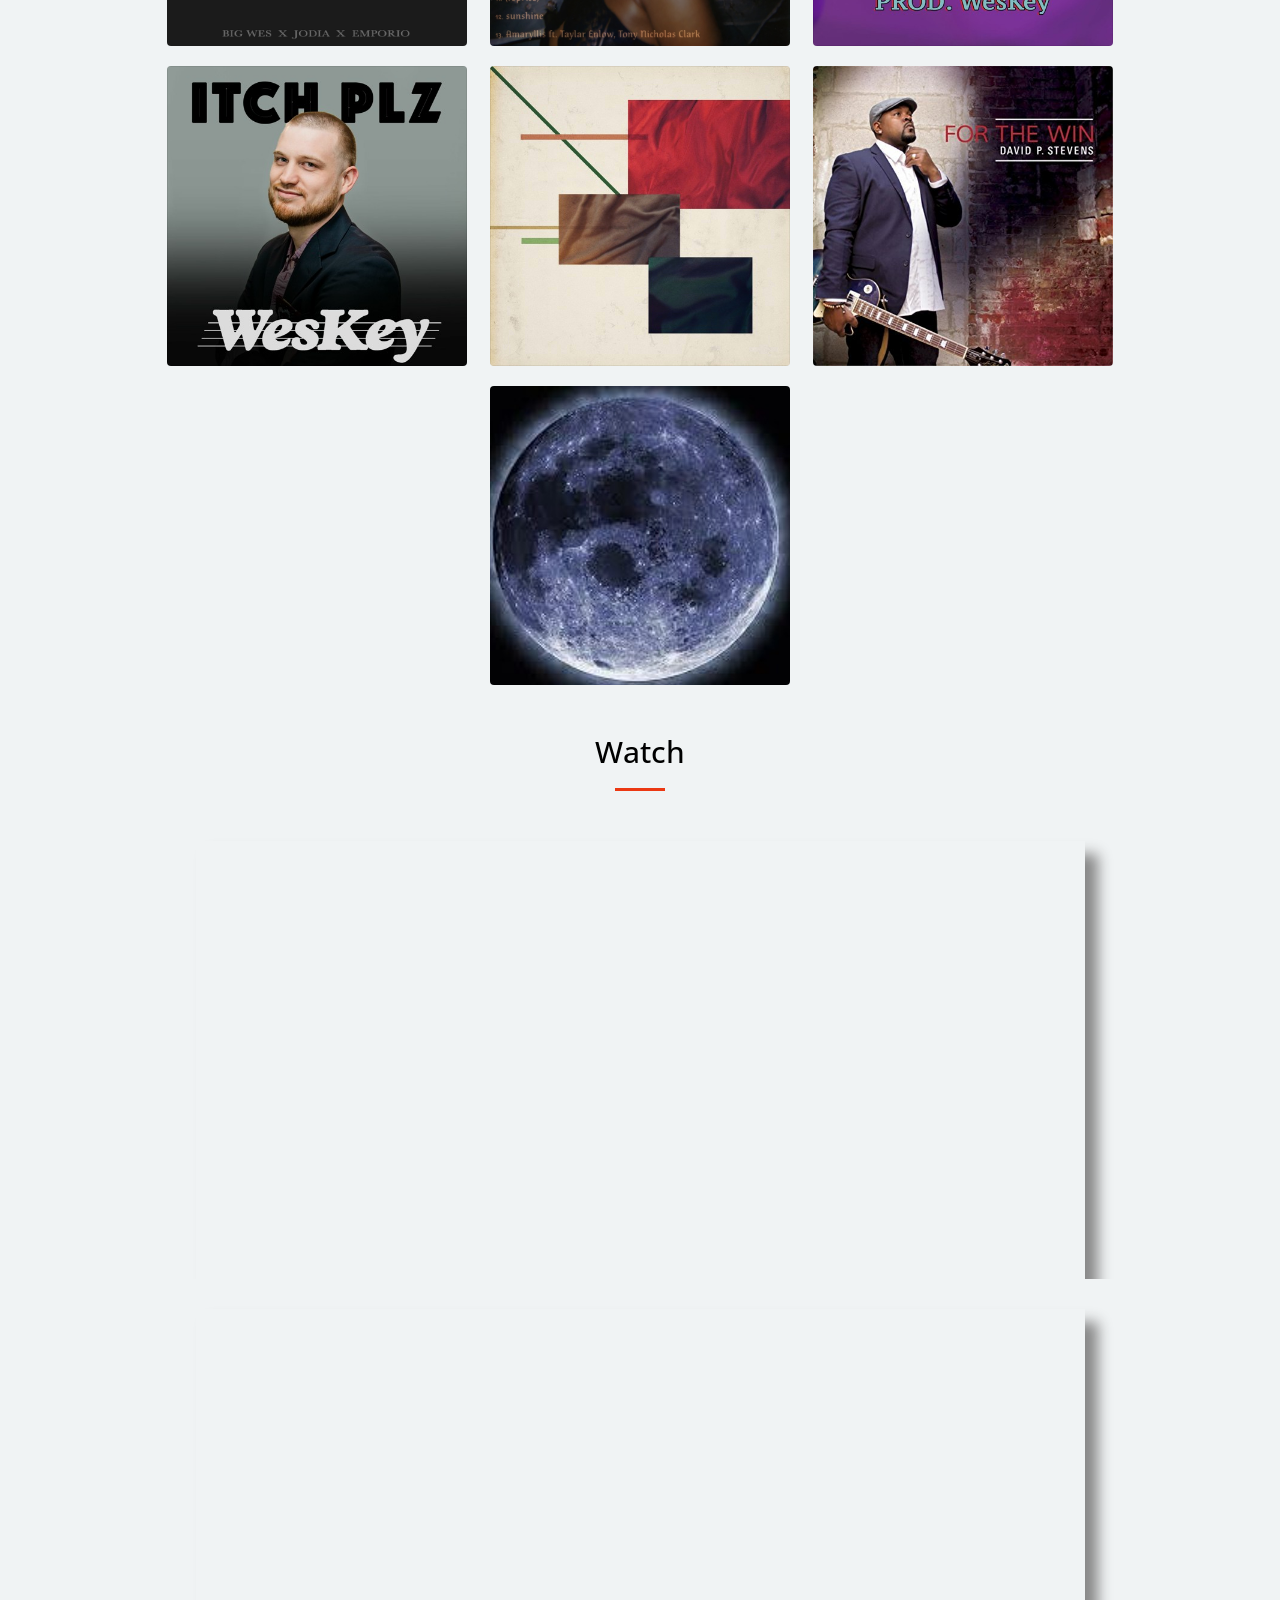
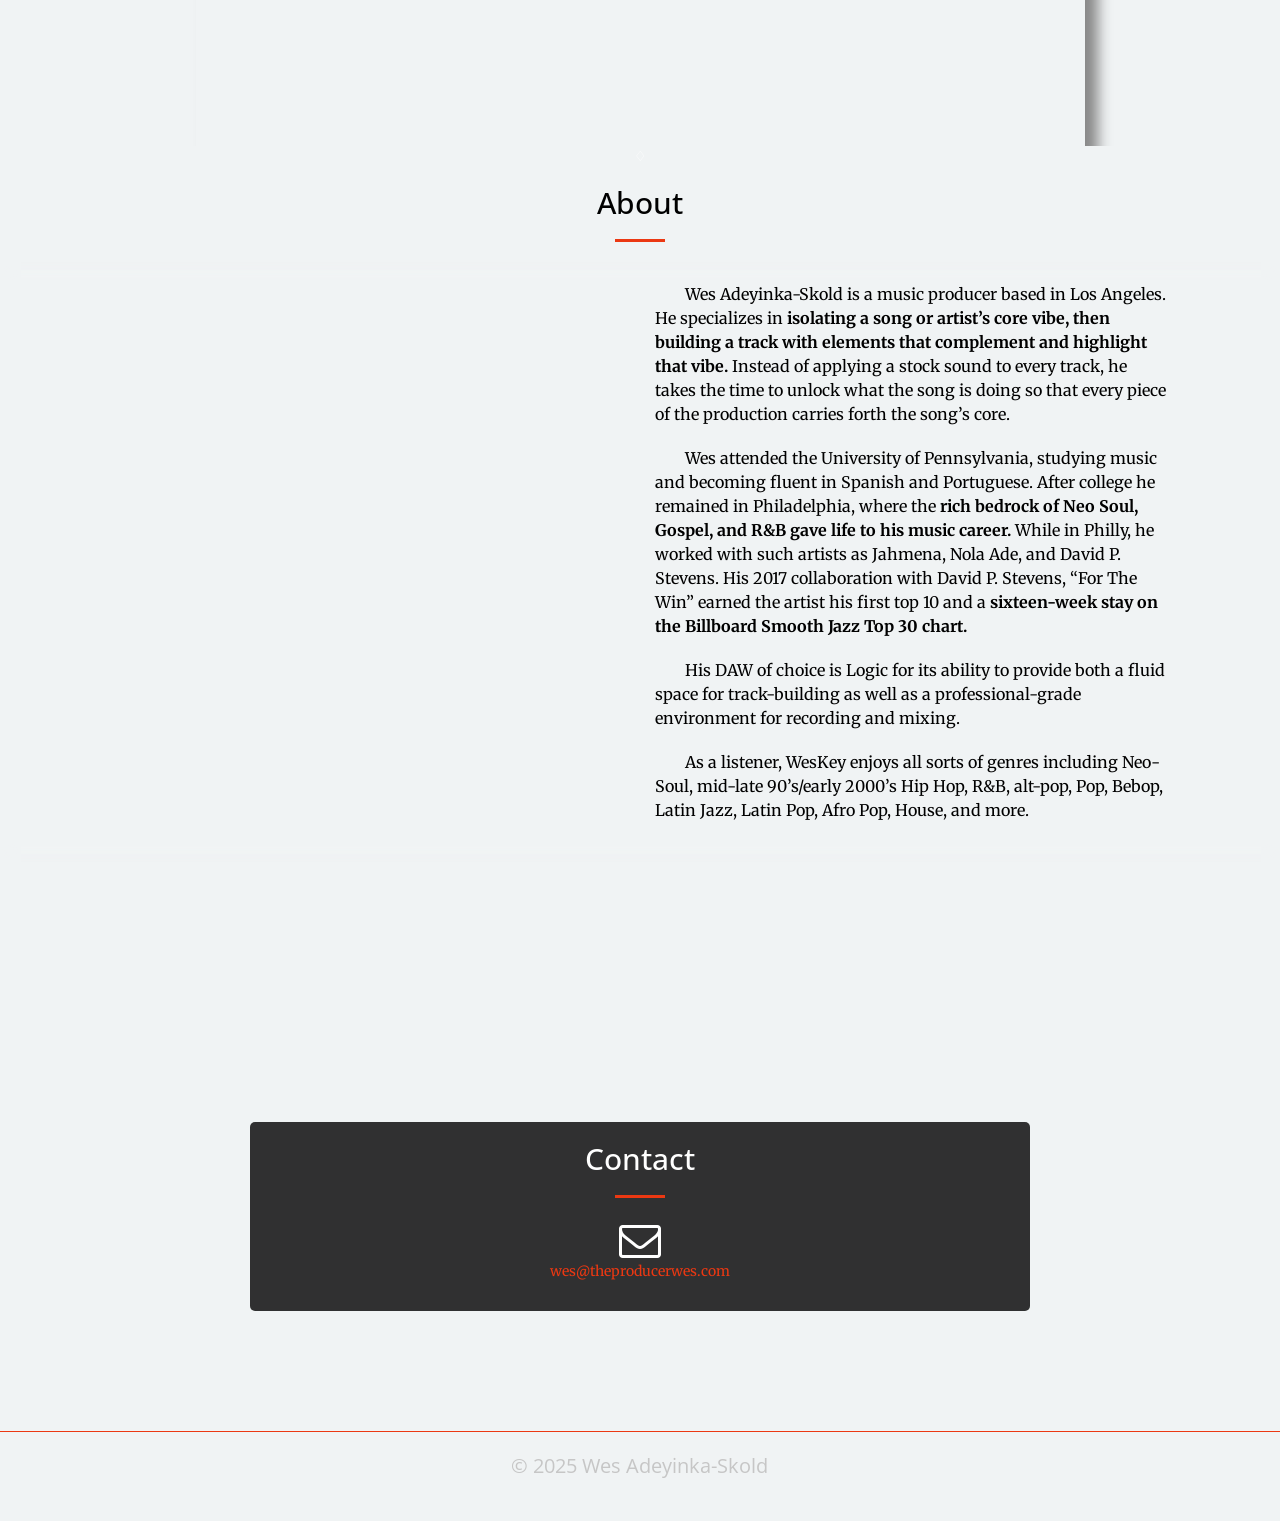
==== commit 37484e19: "Update index.html" ====
--- a/index.html
+++ b/index.html
@@ -10,7 +10,7 @@
     <meta name="author" content="Wes Adeyinka-Skold">
     <meta property="og:image"        content="wesleyskolddj.github.io/img/PS1_bio1_v.jpg" />
 
-    <title>WesKey | Music Producer</title>
+    <title>Wes Adeyinka-Skold | Music Producer</title>
     <!-- Bootstrap Core CSS -->
     <link rel="stylesheet" href="css/bootstrap.css" type="text/css">
     <link rel="stylesheet" href="css/style.css">
@@ -52,12 +52,9 @@
                     <span class="icon-bar"></span>
                 </button>
                 <a class="navbar-brand page-scroll" href="#page-top">
-                  <div class="logo-image">
-             <img src="img/WESKEY_FINAL.png" width="150" height="32.6"" class="img-fluid">
-       </div>
-     </a>
-            </div>
-
+                      <a href="/" class="logo">
+    Wes Adeyinka-Skold
+</a>
             <!-- Collect the nav links, forms, and other content for toggling -->
             <div class="collapse navbar-collapse" id="bs-example-navbar-collapse-1">
                 <ul class="nav navbar-nav navbar-right">
@@ -91,9 +88,6 @@
     </header>
 
 <br>
-    <div class="header-content">
-      <a href="https://soundbetter.com/profiles/397848-weskey" rel="noopener noreferrer" target="_blank" title="WesKey profile on SoundBetter" ><img alt="WesKey, Producer on SoundBetter" src="img/SoundBetterBadge2.png" style="max-width: 300px;" /></a>
-    </div>
 
         <section class="bg-primary" id="listen">
         <div class="container text-center">
@@ -230,9 +224,9 @@
         <div class="row">
             <div class="col-md-5 col-md-offset-6 text-center position:"absolute"">
 
-                <p class="text-faded text-left">WesKey is a record producer based in Greenville, South Carolina. He specializes in <strong>isolating a song or artist’s core vibe, then building a track with elements that complement and highlight that vibe.</strong> Instead of applying a stock sound to every track, he takes the time to unlock what the song is doing so that every piece of the production carries forth the song’s core. <strong>That’s the WesKey.</strong>
-
-                  <p class="text-faded text-left">WesKey attended the University of Pennsylvania, studying music and becoming fluent in Spanish and Portuguese. After college he remained in Philadelphia, where the <strong>rich bedrock of Neo Soul, Gospel, and R&B gave life to his music career.</strong> While in Philly, he worked with such artists as Jahmena, Peri Jon and David P. Stevens. His 2017 collaboration with David P. Stevens, “For The Win” earned the artist his first top 10 and a <strong>sixteen-week stay on the Billboard Smooth Jazz Top 30 chart.</strong></p>
+                <p class="text-faded text-left">Wes Adeyinka-Skold is a music producer based in Los Angeles. He specializes in <strong>isolating a song or artist’s core vibe, then building a track with elements that complement and highlight that vibe.</strong> Instead of applying a stock sound to every track, he takes the time to unlock what the song is doing so that every piece of the production carries forth the song’s core.</p>
+                    
+                  <p class="text-faded text-left">Wes attended the University of Pennsylvania, studying music and becoming fluent in Spanish and Portuguese. After college he remained in Philadelphia, where the <strong>rich bedrock of Neo Soul, Gospel, and R&B gave life to his music career.</strong> While in Philly, he worked with such artists as Jahmena, Nola Ade, and David P. Stevens. His 2017 collaboration with David P. Stevens, “For The Win” earned the artist his first top 10 and a <strong>sixteen-week stay on the Billboard Smooth Jazz Top 30 chart.</strong></p>
 
                   <p class="text-faded text-left">His DAW of choice is Logic for its ability to provide both a fluid space for track-building as well as a professional-grade environment for recording and mixing.</p>
 
@@ -272,7 +266,7 @@
                 <div class="col-md-4 col-md-offset-0 text-center">
                 </div>
                 <div class="col-md-4 col-md-offset-0 text-center">
-                    <a href="#">&copy 2021 WesKey</a><br><br>
+                    <a href="#">&copy 2025 Wes Adeyinka-Skold</a><br><br>
             </div>
         </div>
     </section>
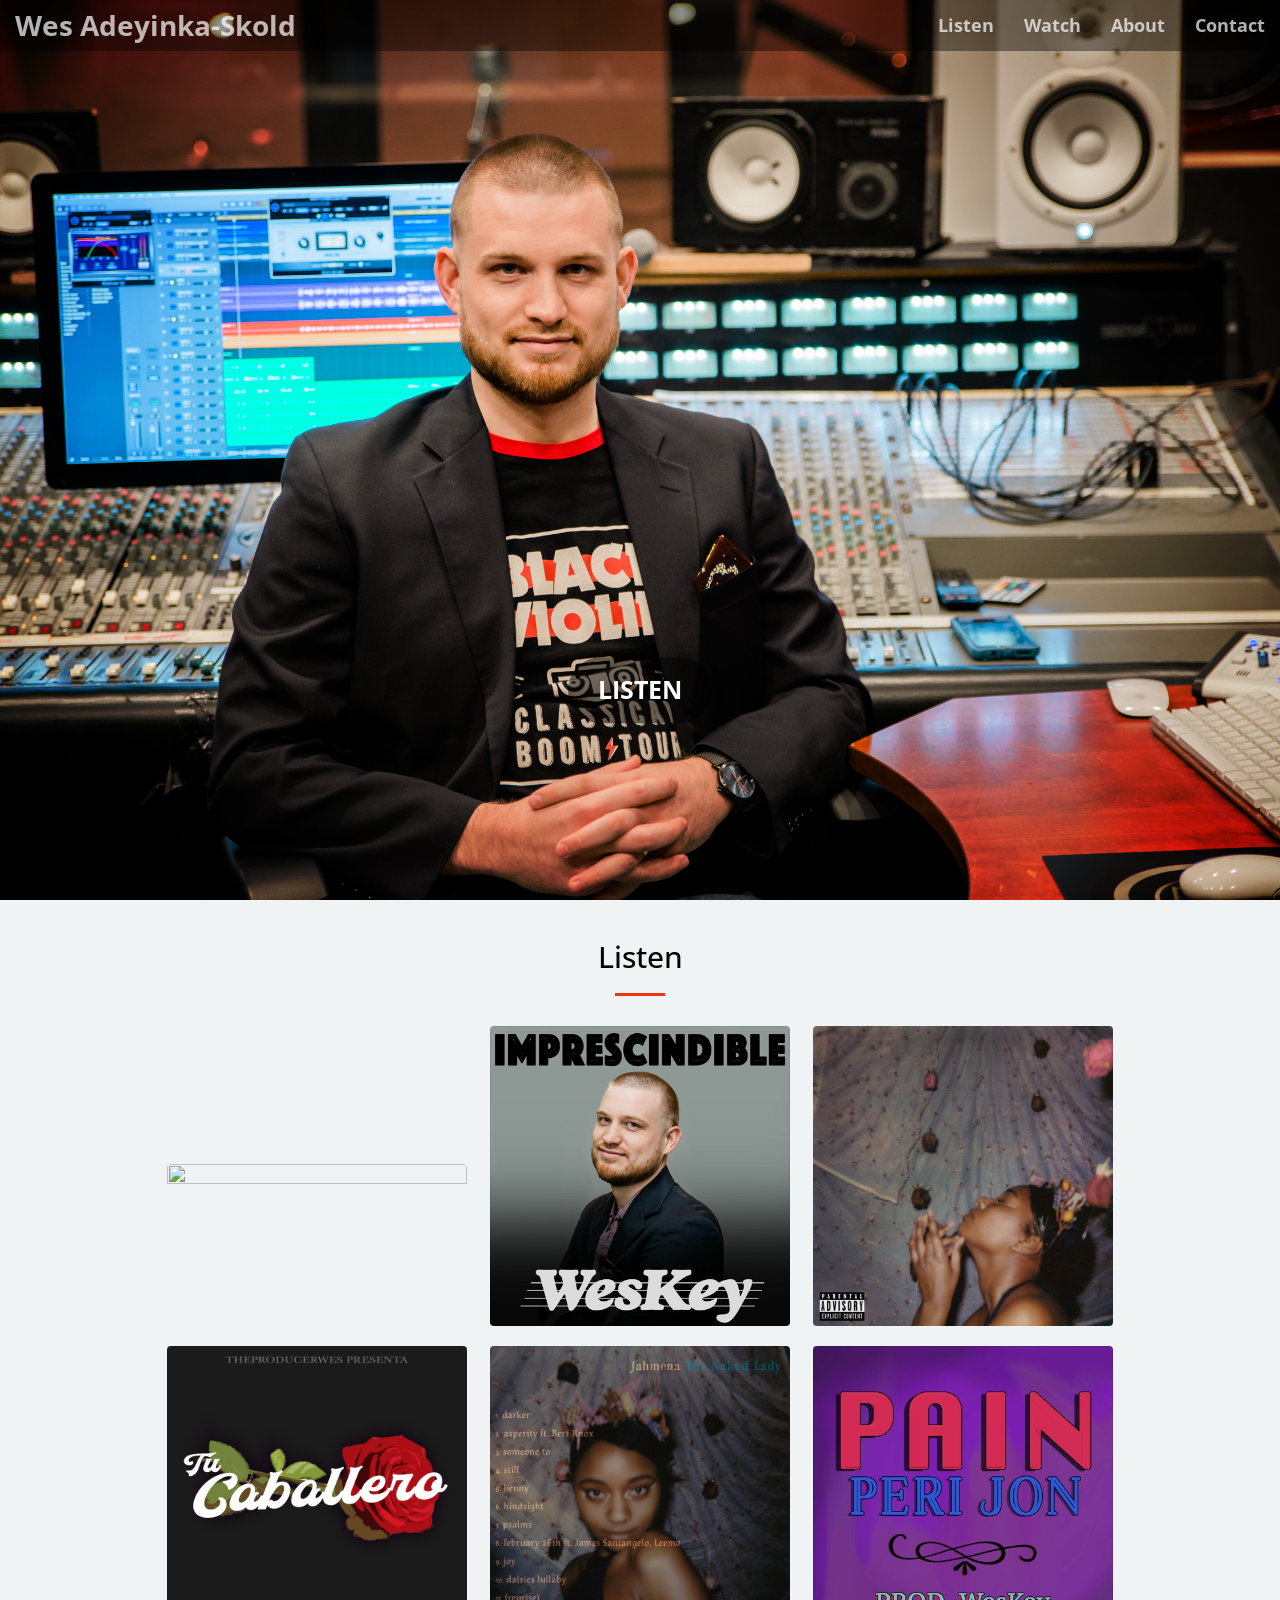
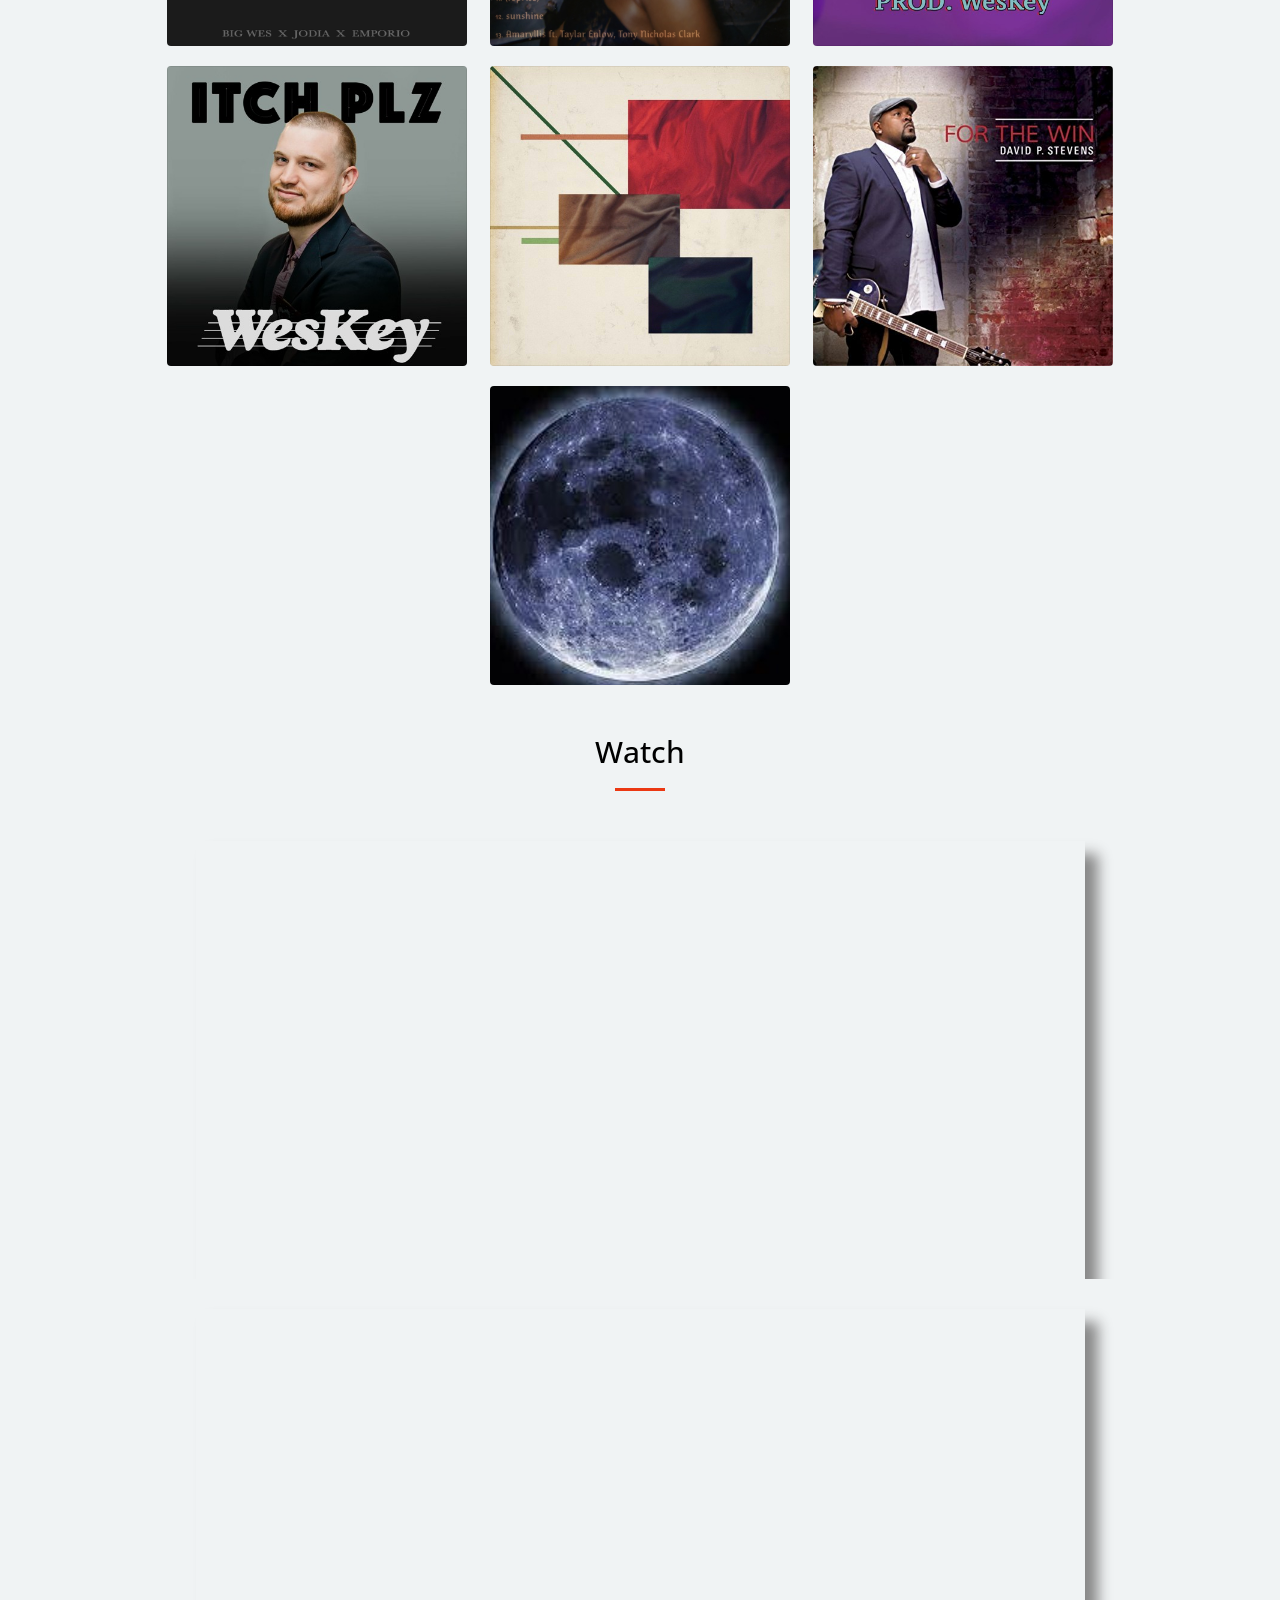
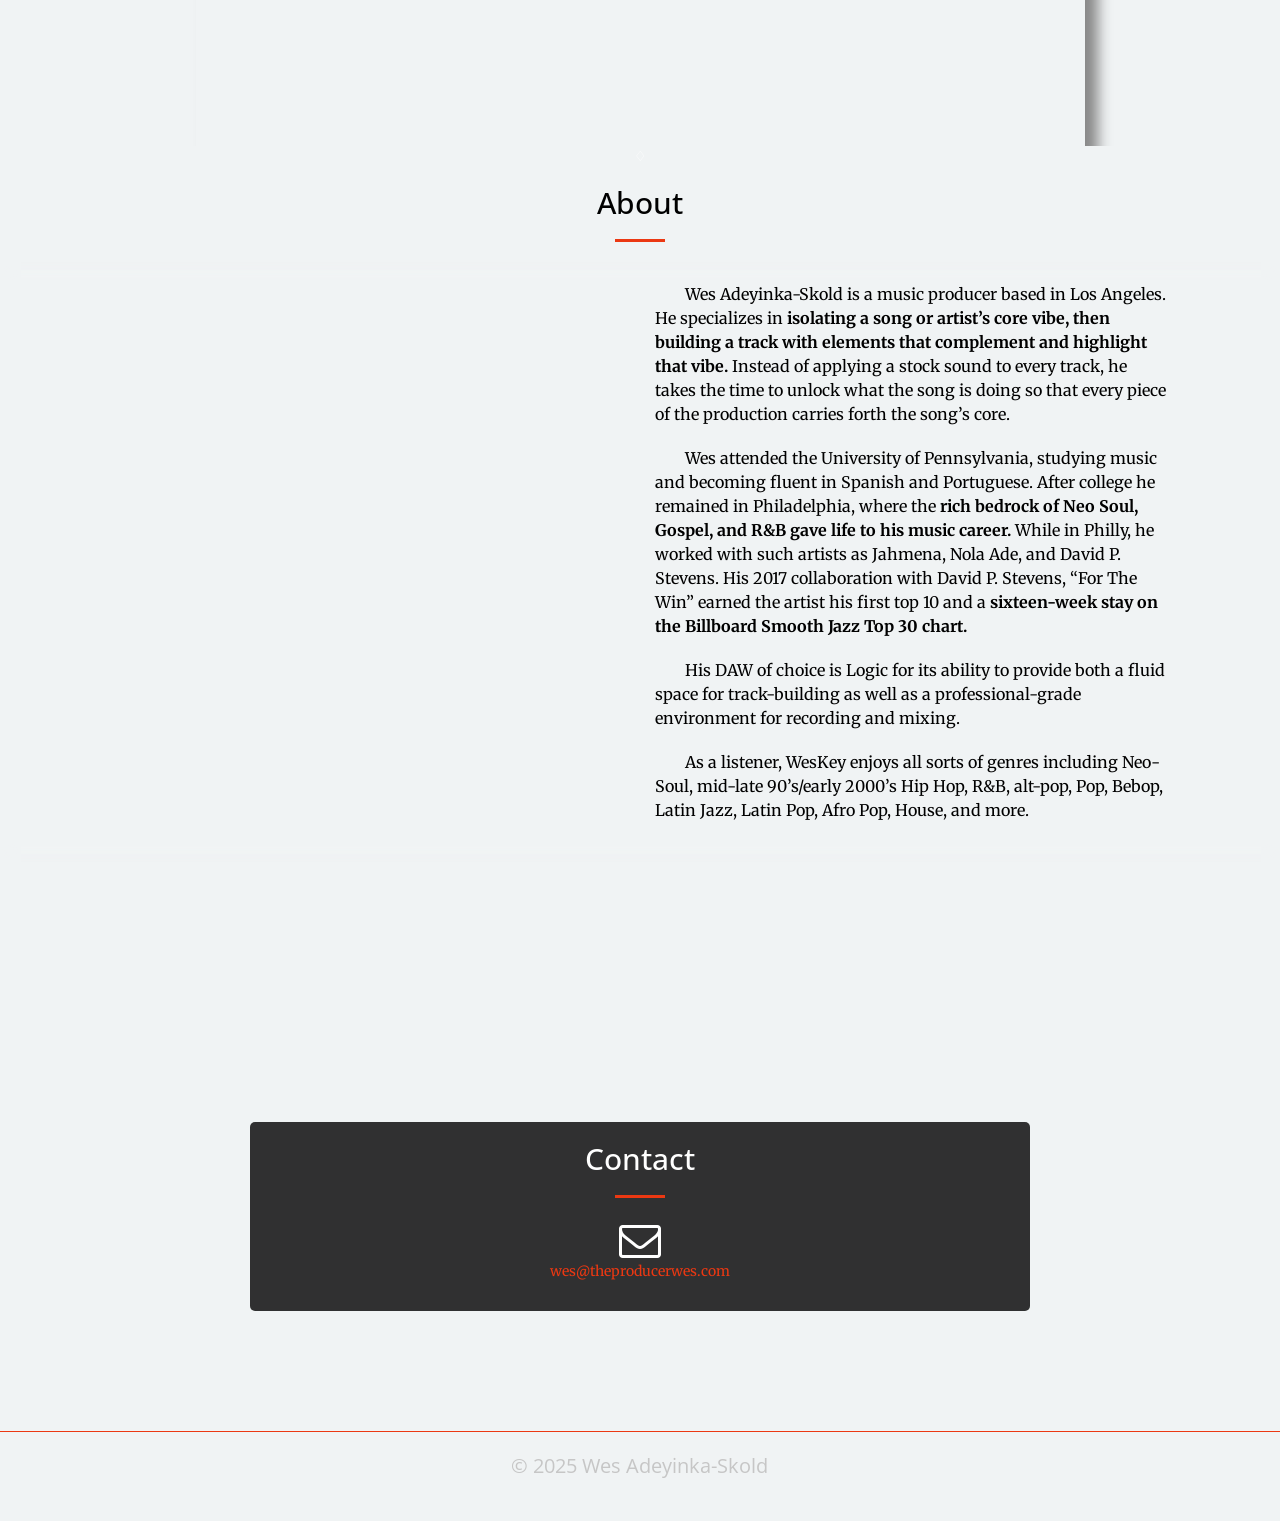
==== commit 41b0ba55: "ok" ====
--- a/index.html
+++ b/index.html
@@ -41,42 +41,40 @@
 
 <body id="page-top" class="bg-primary">
 
-    <nav id="mainNav" class="navbar navbar-default navbar-fixed-top">
-        <div class="container-fluid">
-            <!-- Brand and toggle get grouped for better mobile display -->
-            <div class="navbar-header">
-                <button type="button" class="navbar-toggle collapsed" data-toggle="collapse" data-target="#bs-example-navbar-collapse-1">
-                    <span class="sr-only">Toggle navigation</span>
-                    <span class="icon-bar"></span>
-                    <span class="icon-bar"></span>
-                    <span class="icon-bar"></span>
-                </button>
-                <a class="navbar-brand page-scroll" href="#page-top">
-                      <a href="/" class="logo">
-    Wes Adeyinka-Skold
-</a>
-            <!-- Collect the nav links, forms, and other content for toggling -->
-            <div class="collapse navbar-collapse" id="bs-example-navbar-collapse-1">
-                <ul class="nav navbar-nav navbar-right">
-                    <li>
-                        <a class="page-scroll" href="#listen">Listen</a>
-                    </li>
-                    <li>
+   <nav id="mainNav" class="navbar navbar-default navbar-fixed-top">
+    <div class="container-fluid">
+        <!-- Brand and toggle grouped for better mobile display -->
+        <div class="navbar-header">
+            <button type="button" class="navbar-toggle collapsed" data-toggle="collapse" data-target="#bs-example-navbar-collapse-1">
+                <span class="sr-only">Toggle navigation</span>
+                <span class="icon-bar"></span>
+                <span class="icon-bar"></span>
+                <span class="icon-bar"></span>
+            </button>
+            <a class="navbar-brand page-scroll" href="#page-top">Wes Adeyinka-Skold</a>
+        </div>
+
+        <!-- Collect the nav links, forms, and other content for toggling -->
+        <div class="collapse navbar-collapse" id="bs-example-navbar-collapse-1">
+            <ul class="nav navbar-nav navbar-right">
+                <li>
+                    <a class="page-scroll" href="#listen">Listen</a>
+                </li>
+                <li>
                     <a class="page-scroll" href="#watch">Watch</a>
                 </li>
                 <li>
-                      <li>
-                          <a class="page-scroll" href="#about">About</a>
-                      </li>
-                      <li>
-                        <a class="page-scroll" href="#contact">Contact</a>
-                    </li>
-                </ul>
-            </div>
-            <!-- /.navbar-collapse -->
-        </div>
-        <!-- /.container-fluid -->
-    </nav>
+                    <a class="page-scroll" href="#about">About</a>
+                </li>
+                <li>
+                    <a class="page-scroll" href="#contact">Contact</a>
+                </li>
+            </ul>
+        </div>
+        <!-- /.navbar-collapse -->
+    </div>
+    <!-- /.container-fluid -->
+</nav>
 
     <header>
         <div class="header-content">
@@ -225,7 +223,7 @@
             <div class="col-md-5 col-md-offset-6 text-center position:"absolute"">
 
                 <p class="text-faded text-left">Wes Adeyinka-Skold is a music producer based in Los Angeles. He specializes in <strong>isolating a song or artist’s core vibe, then building a track with elements that complement and highlight that vibe.</strong> Instead of applying a stock sound to every track, he takes the time to unlock what the song is doing so that every piece of the production carries forth the song’s core.</p>
-                    
+
                   <p class="text-faded text-left">Wes attended the University of Pennsylvania, studying music and becoming fluent in Spanish and Portuguese. After college he remained in Philadelphia, where the <strong>rich bedrock of Neo Soul, Gospel, and R&B gave life to his music career.</strong> While in Philly, he worked with such artists as Jahmena, Nola Ade, and David P. Stevens. His 2017 collaboration with David P. Stevens, “For The Win” earned the artist his first top 10 and a <strong>sixteen-week stay on the Billboard Smooth Jazz Top 30 chart.</strong></p>
 
                   <p class="text-faded text-left">His DAW of choice is Logic for its ability to provide both a fluid space for track-building as well as a professional-grade environment for recording and mixing.</p>
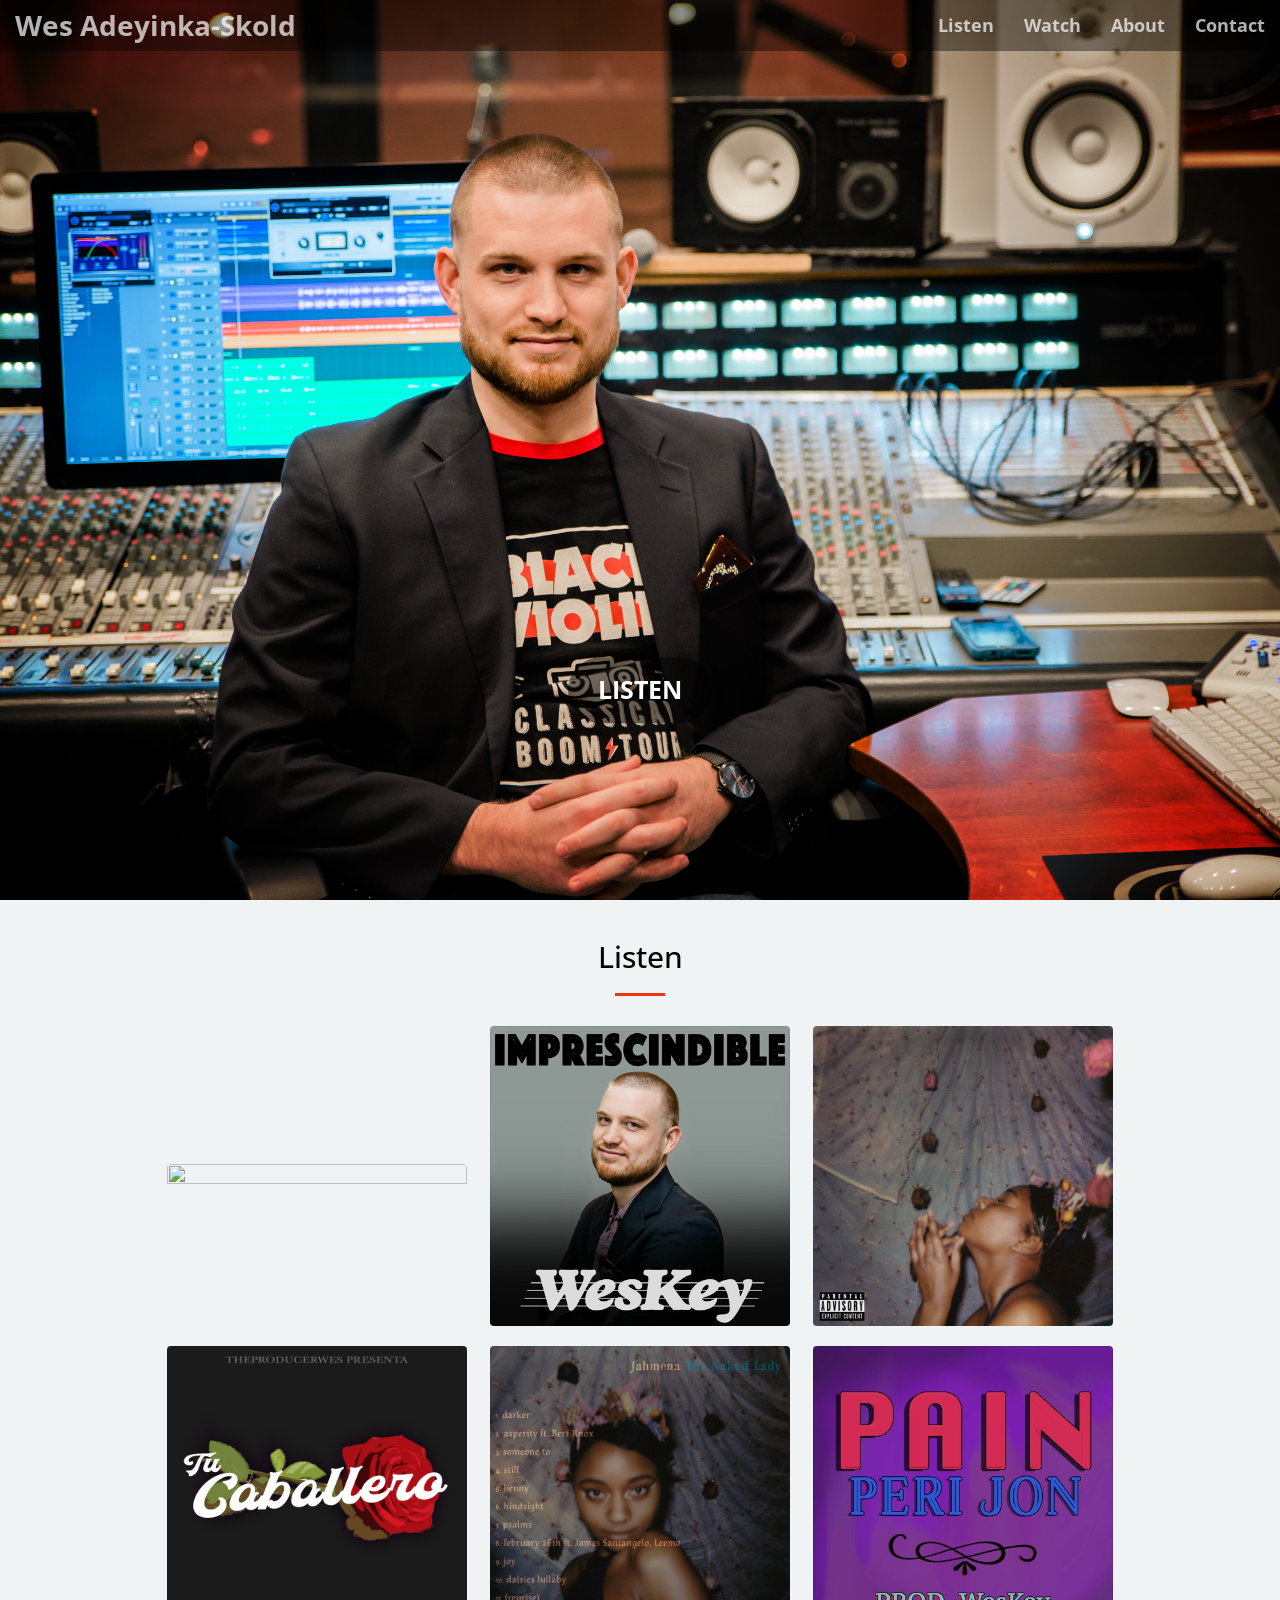
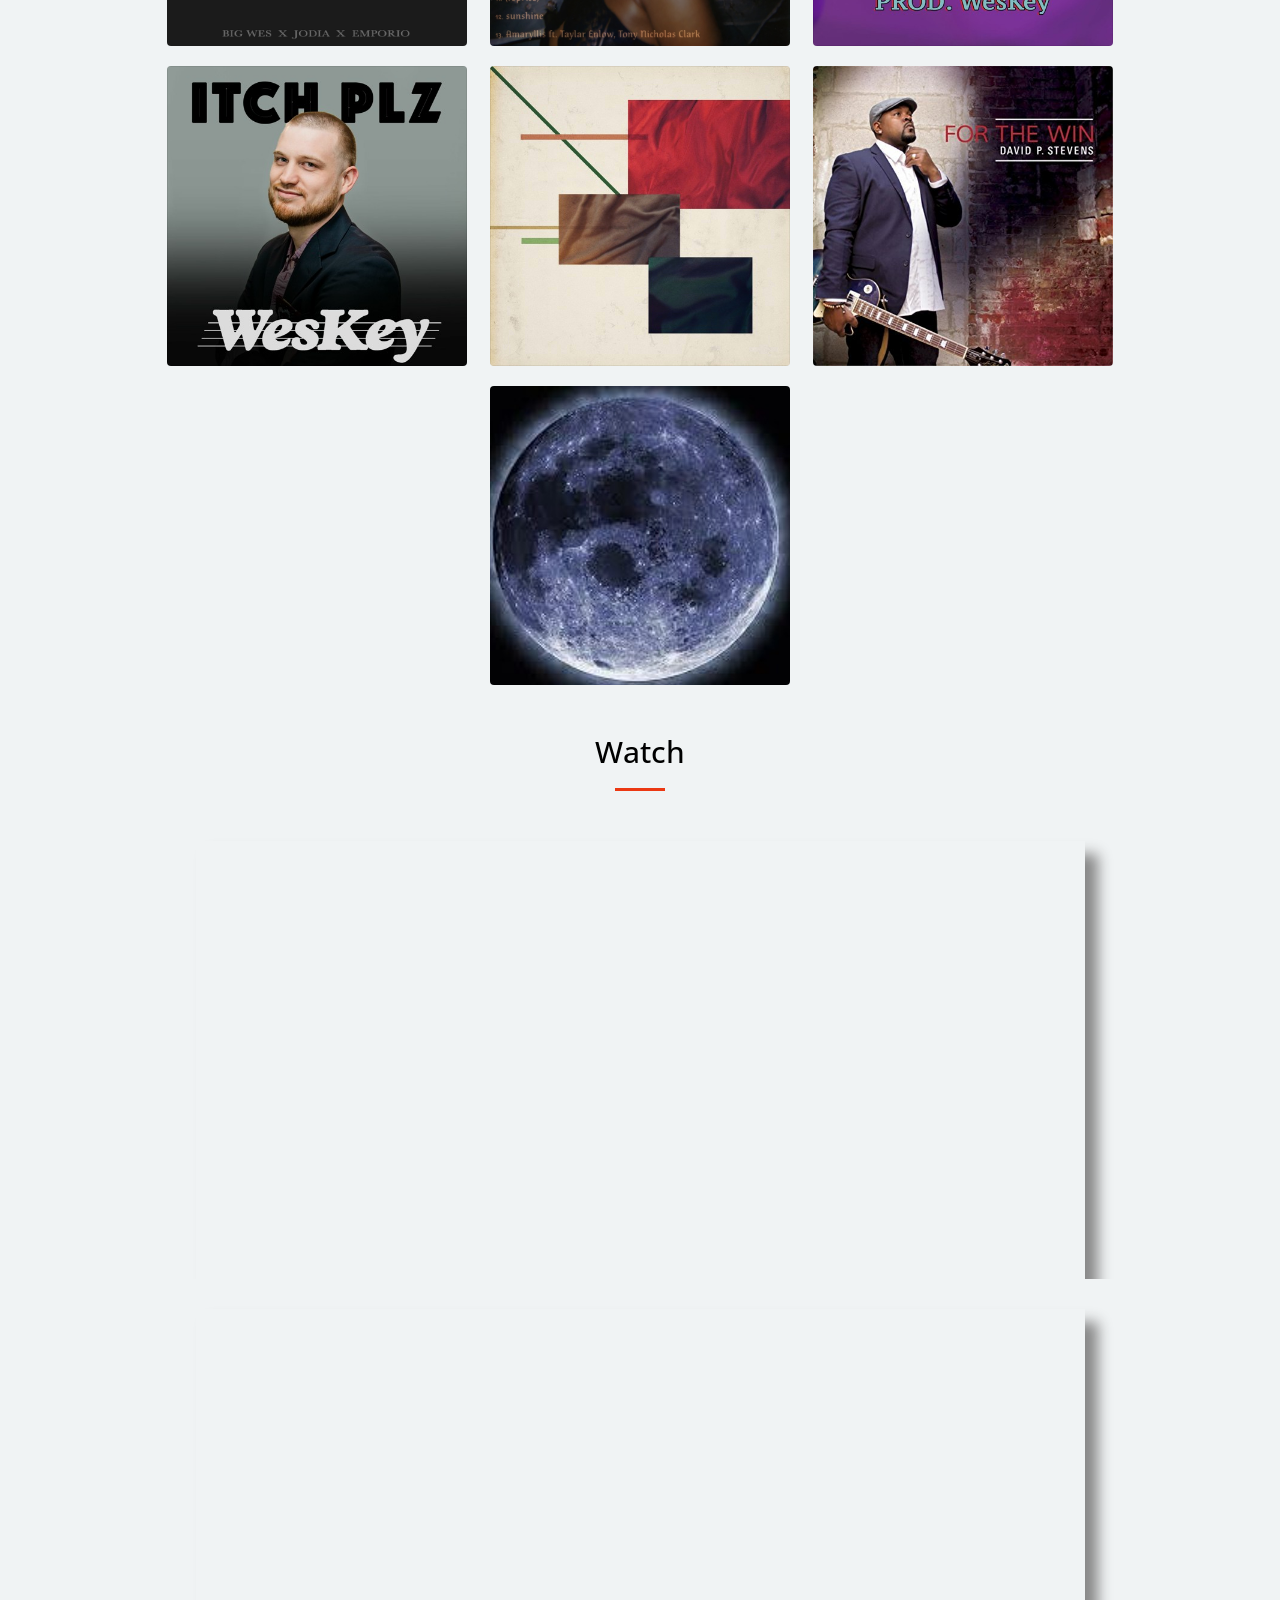
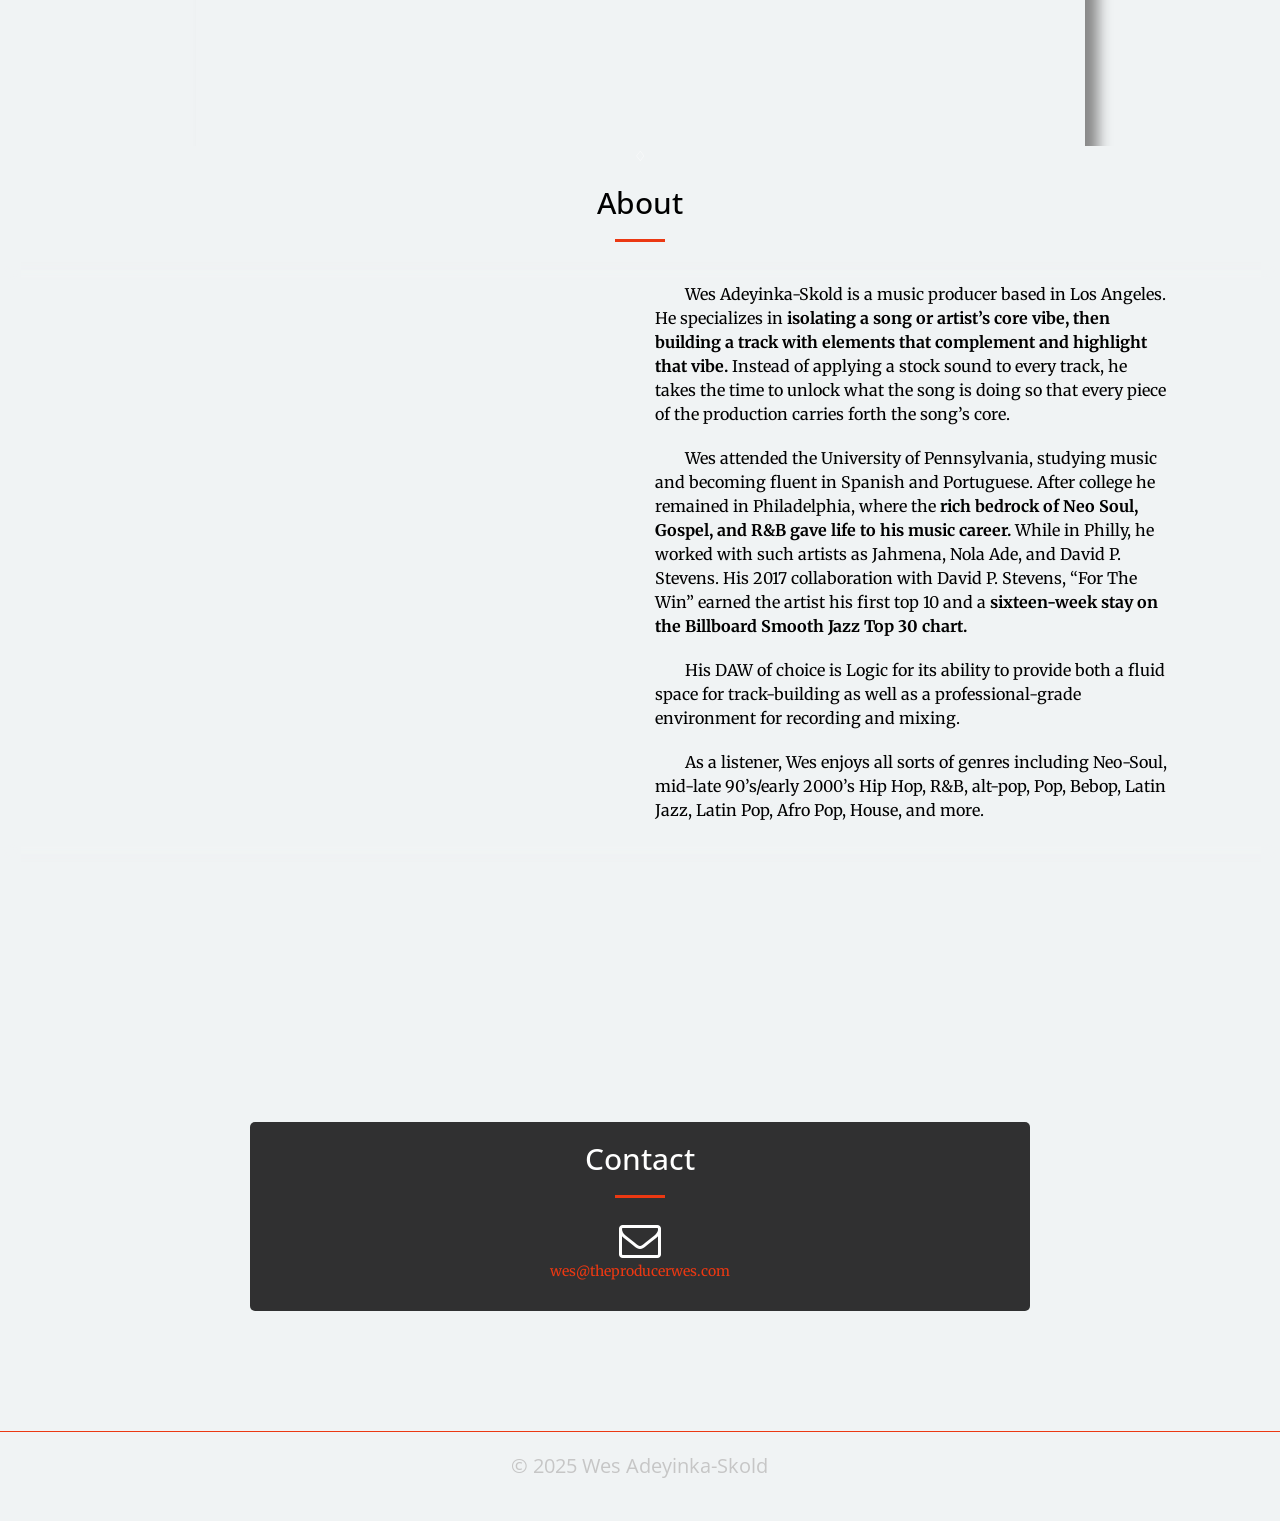
==== commit 870fa8bd: "bio" ====
--- a/index.html
+++ b/index.html
@@ -228,7 +228,7 @@
 
                   <p class="text-faded text-left">His DAW of choice is Logic for its ability to provide both a fluid space for track-building as well as a professional-grade environment for recording and mixing.</p>
 
-                  <p class="text-faded text-left">As a listener, WesKey enjoys all sorts of genres including Neo-Soul, mid-late 90’s/early 2000’s Hip Hop, R&B, alt-pop, Pop, Bebop, Latin Jazz, Latin Pop, Afro Pop, House, and more.</p>
+                  <p class="text-faded text-left">As a listener, Wes enjoys all sorts of genres including Neo-Soul, mid-late 90’s/early 2000’s Hip Hop, R&B, alt-pop, Pop, Bebop, Latin Jazz, Latin Pop, Afro Pop, House, and more.</p>
 
             </div>
         </div>
